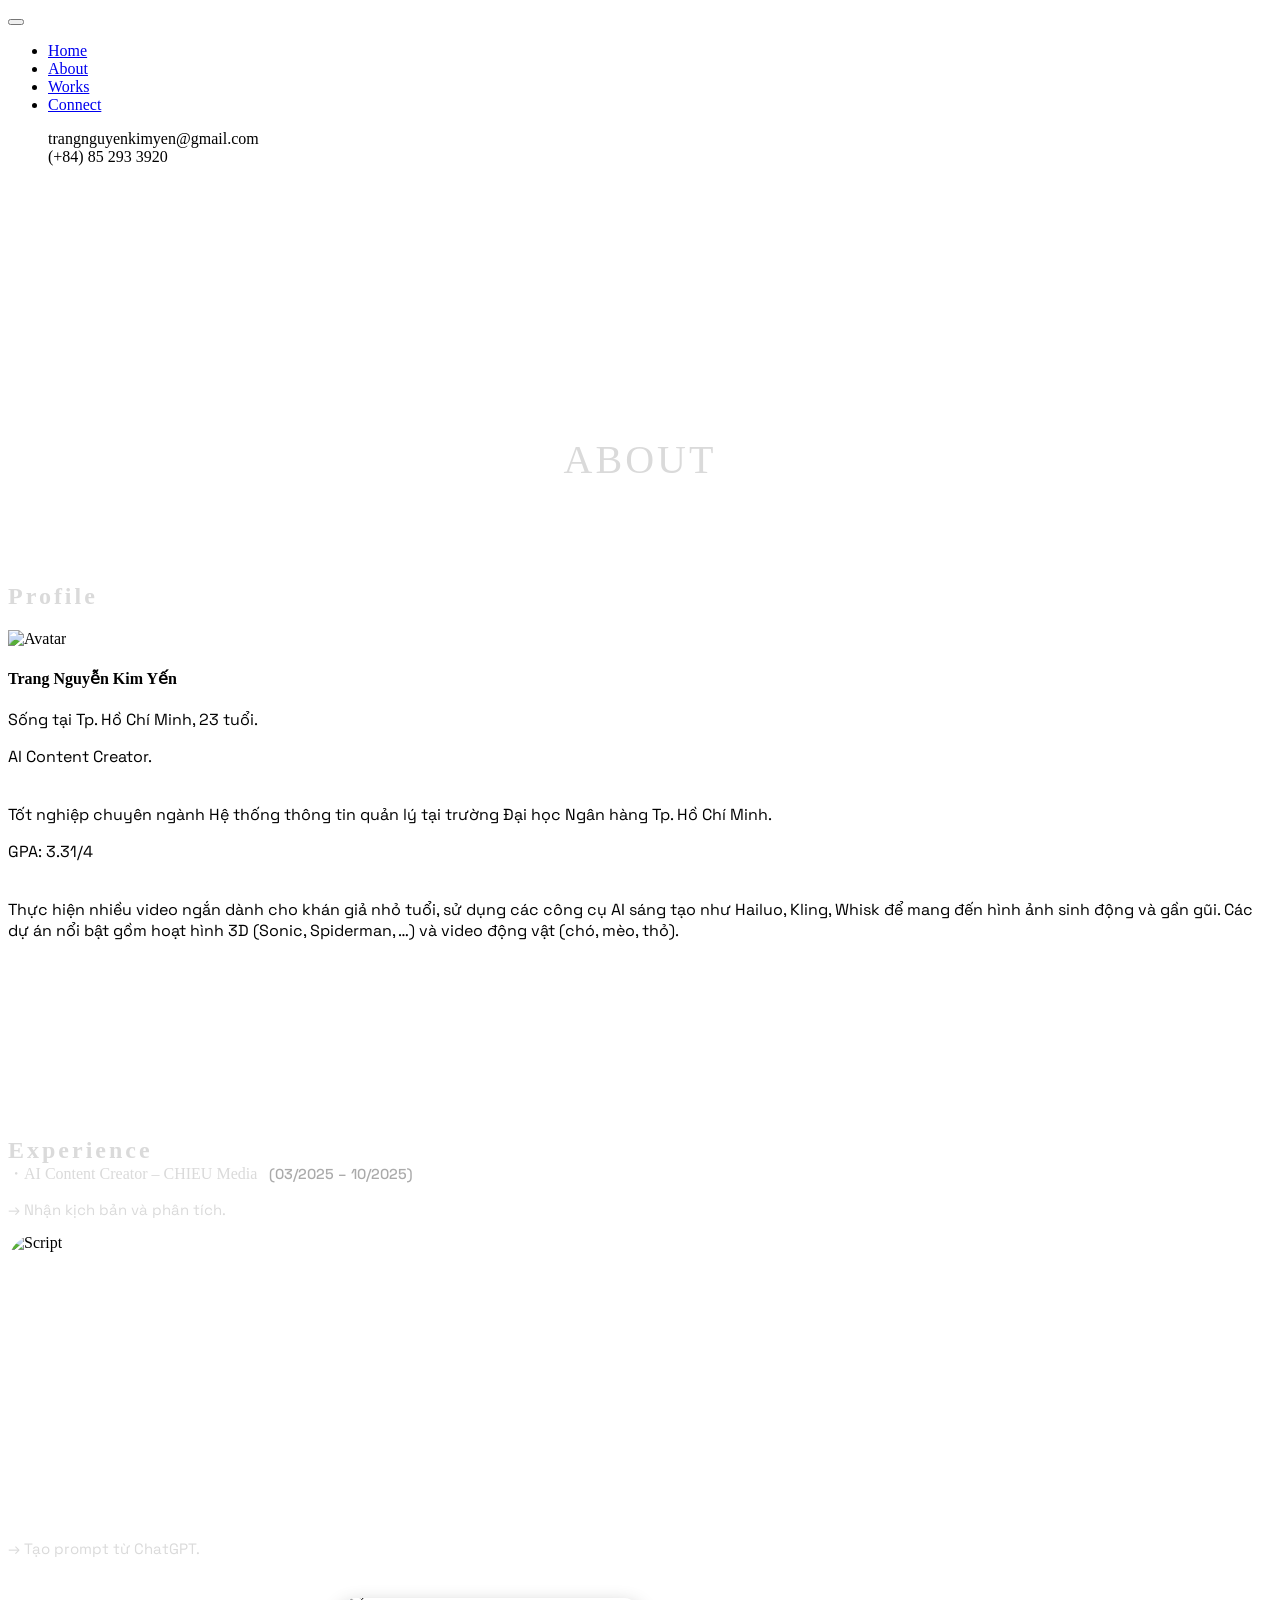
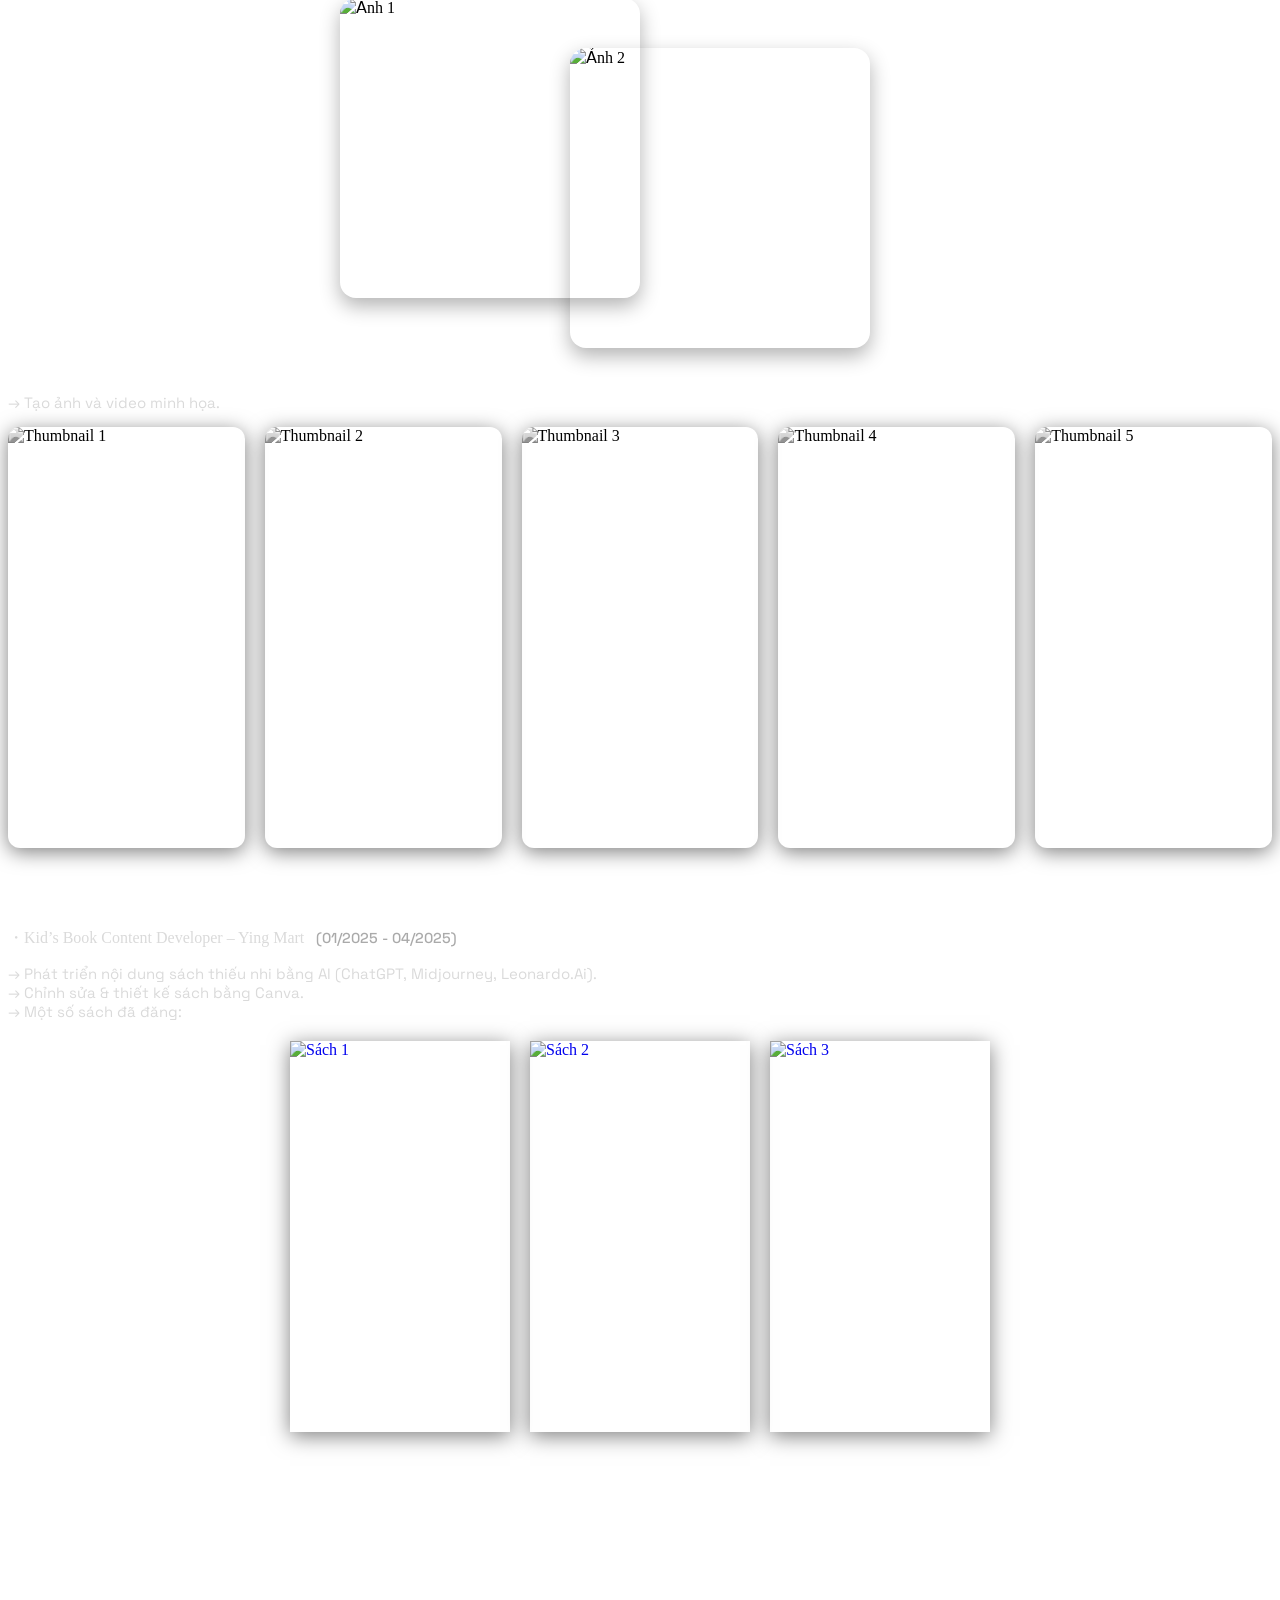
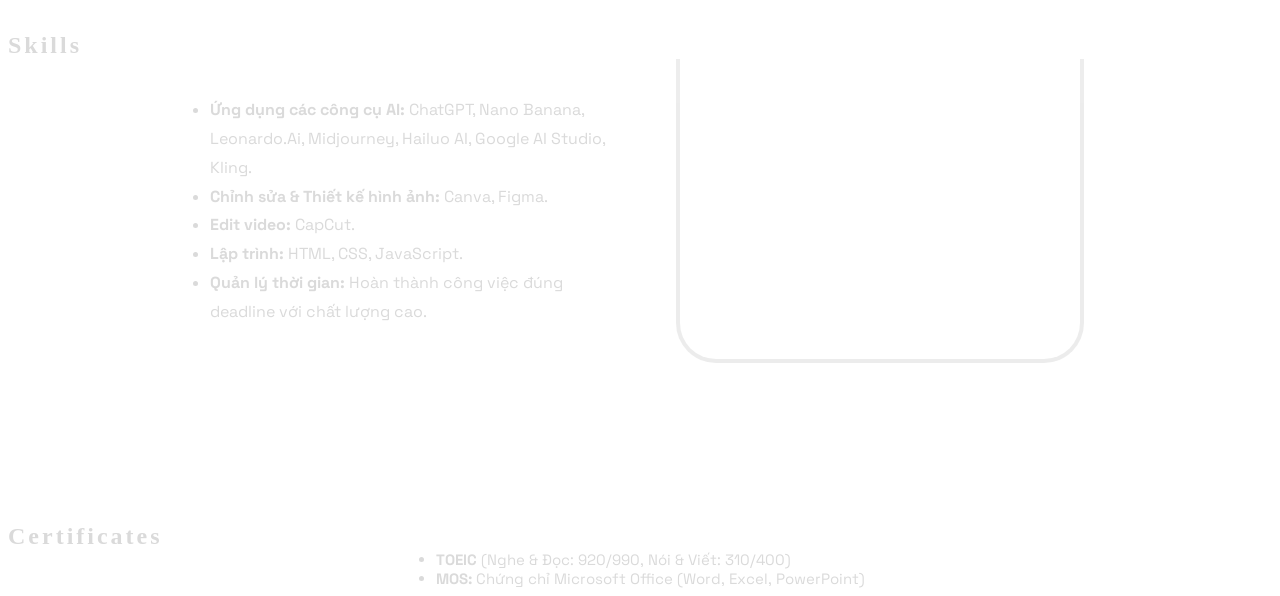
==== about.html @ 47d1d0da "update about - experience, skills" ====
<!DOCTYPE html>
<html lang="en">
  <head>
    <meta charset="UTF-8" />
    <meta name="viewport" content="width=device-width, initial-scale=1.0" />
    <title>TrangNguyenKimYen | About</title>

    <script src="https://cdnjs.cloudflare.com/ajax/libs/matter-js/0.19.0/matter.min.js"></script>

    <link
      rel="stylesheet"
      href="https://cdnjs.cloudflare.com/ajax/libs/hamburgers/1.2.1/hamburgers.min.css"
    />
    <link
      rel="stylesheet"
      href="https://cdn.jsdelivr.net/npm/@fancyapps/ui/dist/fancybox.css"
    />
    <script src="https://cdn.jsdelivr.net/npm/@fancyapps/ui/dist/fancybox.umd.js"></script>

    <link rel="preconnect" href="https://fonts.googleapis.com" />
    <link rel="preconnect" href="https://fonts.gstatic.com" crossorigin />
    <link
      href="https://fonts.googleapis.com/css2?family=Lora:ital,wght@0,400..700;1,400..700&family=Space+Grotesk:wght@300..700&display=swap"
      rel="stylesheet"
    />
    <link
      href="https://unpkg.com/boxicons@2.1.4/css/boxicons.min.css"
      rel="stylesheet"
    />

    <link rel="stylesheet" href="style.css" />
    <link rel="stylesheet" href="about.css" />
  </head>
  <body>
    <button class="hamburger hamburger--spin" type="button">
      <span class="hamburger-box">
        <span class="hamburger-inner"></span>
      </span>
    </button>

    <nav class="sidebar">
      <ul>
        <li><a href="./index.html">Home</a></li>
        <li><a href="./about.html">About</a></li>
        <li><a href="./works.html">Works</a></li>
        <li>
          <a href="./connect.html">Connect</a>
          <br />
          <p>
            trangnguyenkimyen@gmail.com
            <br />
            (+84) 85 293 3920
          </p>
        </li>
      </ul>

      <div class="sidebar-video">
        <video src="vid/bg-vid.mp4" autoplay muted loop playsinline></video>
      </div>
    </nav>

    <div class="cover">
      <div class="inner">
        <h1>ABOUT</h1>

        <section class="profile">
          <div class="main-section-title">
            <h2>Profile</h2>
          </div>
          <div class="main-profile">
            <div class="profile-img">
              <div class="img-container">
                <div class="fake-img">
                  <img src="img/avatar.jpg" alt="Avatar" />
                </div>
              </div>
            </div>
            <div class="profile-details">
              <div class="title">
                <h4>Trang Nguyễn Kim Yến</h4>
              </div>
              <div class="content" style="padding-bottom: 0px">
                <div class="container" style="padding-bottom: 5px">
                  <p>Sống tại Tp. Hồ Chí Minh, 23 tuổi.</p>
                  <p>AI Content Creator.</p>
                </div>
                <div class="container">
                  <p>
                    Tốt nghiệp chuyên ngành Hệ thống thông tin quản lý tại
                    trường Đại học Ngân hàng Tp. Hồ Chí Minh.
                  </p>
                  <p>GPA: 3.31/4</p>
                </div>
                <div class="container" style="padding-top: 5px">
                  <p>
                    Thực hiện nhiều video ngắn dành cho khán giả nhỏ tuổi, sử
                    dụng các công cụ AI sáng tạo như Hailuo, Kling, Whisk để
                    mang đến hình ảnh sinh động và gần gũi. Các dự án nổi bật
                    gồm hoạt hình 3D (Sonic, Spiderman, …) và video động vật
                    (chó, mèo, thỏ).
                  </p>
                </div>
              </div>
            </div>
          </div>
        </section>

        <section class="experience">
          <div class="main-section-title">
            <h2 class="no-margin">Experience</h2>
          </div>
          <div class="job">
            <div class="container">
              <h3>
                ・AI Content Creator – CHIEU Media
                <span>(03/2025 – 10/2025)</span>
              </h3>
              <div class="step">
                <p>→ Nhận kịch bản và phân tích.</p>
                <div class="img-container">
                  <img src="img/kichban.png" alt="Script" />
                </div>
              </div>
              <div class="step">
                <p>→ Tạo prompt từ ChatGPT.</p>
                <div class="image-stack">
                  <img src="img/prompt1.png" alt="Ảnh 1" class="img-back" />
                  <img src="img/prompt2.png" alt="Ảnh 2" class="img-front" />
                </div>
              </div>
              <div class="step">
                <p>→ Tạo ảnh và video minh họa.</p>
                <div class="video-grid">
                  <div class="video-item">
                    <img src="img/thumb1.jpg" alt="Thumbnail 1" class="thumb" />
                    <video src="vid/1.mp4" muted playsinline loop></video>
                  </div>
                  <div class="video-item">
                    <img src="img/thumb2.jpg" alt="Thumbnail 2" class="thumb" />
                    <video src="vid/2.mp4" muted playsinline loop></video>
                  </div>
                  <div class="video-item">
                    <img src="img/thumb3.jpg" alt="Thumbnail 3" class="thumb" />
                    <video src="vid/4.mp4" muted playsinline loop></video>
                  </div>
                  <div class="video-item">
                    <img src="img/thumb4.jpg" alt="Thumbnail 4" class="thumb" />
                    <video src="vid/3.mp4" muted playsinline loop></video>
                  </div>
                  <div class="video-item">
                    <img src="img/thumb5.jpg" alt="Thumbnail 5" class="thumb" />
                    <video src="vid/5.mp4" muted playsinline loop></video>
                  </div>
                </div>
              </div>
            </div>
          </div>
          <div class="job">
            <div class="container">
              <h3>
                ・Kid’s Book Content Developer – Ying Mart
                <span>(01/2025 - 04/2025)</span>
              </h3>
              <div class="step">
                <p>
                  → Phát triển nội dung sách thiếu nhi bằng AI (ChatGPT,
                  Midjourney, Leonardo.Ai).
                </p>
                <p>→ Chỉnh sửa & thiết kế sách bằng Canva.</p>
                <p>→ Một số sách đã đăng:</p>
                <div class="book-stack">
                  <div class="book-cover">
                    <a href="https://a.co/d/dI2dSLD" target="_blank">
                      <img src="img/book1.jpg" alt="Sách 1" />
                    </a>
                  </div>
                  <div class="book-cover">
                    <a href="https://a.co/d/8hCqm5Q" target="_blank">
                      <img src="img/book2.jpg" alt="Sách 2" />
                    </a>
                  </div>
                  <div class="book-cover">
                    <a href="https://a.co/d/6M1ws7u" target="_blank">
                      <img src="img/book3.jpg" alt="Sách 3" />
                    </a>
                  </div>
                </div>
              </div>
            </div>
          </div>
        </section>

        <section class="skills">
          <div class="main-section-title">
            <h2 class="no-margin">Skills</h2>
          </div>
          <div class="skills-content">
            <ul class="skills-list">
              <li>
                <strong>Ứng dụng các công cụ AI:</strong> ChatGPT, Nano Banana,
                Leonardo.Ai, Midjourney, Hailuo AI, Google AI Studio, Kling.
              </li>
              <li>
                <strong>Chỉnh sửa & Thiết kế hình ảnh:</strong> Canva, Figma.
              </li>
              <li><strong>Edit video:</strong> CapCut.</li>
              <li><strong>Lập trình:</strong> HTML, CSS, JavaScript.</li>
              <li>
                <strong>Quản lý thời gian:</strong> Hoàn thành công việc đúng
                deadline với chất lượng cao.
              </li>
            </ul>

            <div class="skills-pool-wrapper">
              <div id="physics-pool"></div>
            </div>
          </div>
        </section>

        <section class="certificates">
          <div class="main-section-title">
            <h2 class="no-margin">Certificates</h2>
          </div>
          <div class="certi-content">
            <ul class="certi-list">
              <li>
                <strong>TOEIC</strong> (Nghe & Đọc: 920/990, Nói & Viết:
                310/400)
              </li>
              <li>
                <strong>MOS: </strong> Chứng chỉ Microsoft Office (Word, Excel,
                PowerPoint)
              </li>
            </ul>
          </div>
        </section>
      </div>
    </div>

    <script src="https://cdnjs.cloudflare.com/ajax/libs/gsap/3.12.5/gsap.min.js"></script>
    <script src="https://cdnjs.cloudflare.com/ajax/libs/gsap/3.12.5/ScrollTrigger.min.js"></script>

    <script>
      const hamburger = document.querySelector(".hamburger");
      const sidebar = document.querySelector(".sidebar");

      hamburger.addEventListener("click", function () {
        this.classList.toggle("is-active");
        sidebar.classList.toggle("active");
      });

      // Video hover effect
      const videoItems = document.querySelectorAll(".video-item");
      videoItems.forEach((item) => {
        const video = item.querySelector("video");
        item.addEventListener("mouseenter", () => {
          video.play();
        });
        item.addEventListener("mouseleave", () => {
          video.pause();
          video.currentTime = 0;
        });
      });
    </script>

    <script>
      gsap.registerPlugin(ScrollTrigger);
      const sections = [".profile", ".experience", ".skills", ".certificates"];
      sections.forEach((sec) => {
        gsap.from(sec, {
          opacity: 0,
          duration: 2,
          ease: "power2.out",
          scrollTrigger: {
            trigger: sec,
            start: "top 80%",
          },
        });
      });
    </script>

    <script>
      document.addEventListener("DOMContentLoaded", function () {
        // 1. Khai báo module
        const Engine = Matter.Engine,
          Render = Matter.Render,
          Runner = Matter.Runner,
          Bodies = Matter.Bodies,
          Composite = Matter.Composite,
          Mouse = Matter.Mouse,
          MouseConstraint = Matter.MouseConstraint;

        // 2. Setup
        const poolContainer = document.getElementById("physics-pool");
        const width = poolContainer.clientWidth;
        const height = poolContainer.clientHeight; // 300px

        const engine = Engine.create();
        const world = engine.world;

        const render = Render.create({
          element: poolContainer,
          engine: engine,
          options: {
            width: width,
            height: height,
            background: "transparent",
            wireframes: false,
          },
        });

        // ============================================================
        // 3. TẠO KHUNG (SỬA LỖI: TƯỜNG CỰC CAO)
        // ============================================================

        const wallThickness = 60;
        const desiredTotalHeight = 1500; // Tăng chiều cao ảo lên 1500px cho thoải mái
        const extraHeight = desiredTotalHeight - height; // Phần dư bên trên
        const ceilingY = -extraHeight;

        // 3.1. Sàn nhà
        const ground = Bodies.rectangle(
          width / 2,
          height + wallThickness / 2 - 5,
          width,
          wallThickness,
          { isStatic: true, render: { visible: false } }
        );

        // 3.2. Trần nhà (Chặn không cho bay mất)
        const ceiling = Bodies.rectangle(
          width / 2,
          ceilingY - wallThickness,
          width * 2, // Làm trần rộng ra gấp đôi cho chắc
          wallThickness,
          { isStatic: true, render: { visible: false } }
        );

        // 3.3. Tường trái & phải (QUAN TRỌNG: Cao gấp 10 lần hồ để bao trọn)
        const wallHeight = 5000; // Cho cao 5000px luôn cho chắc chắn không lọt ra ngoài

        const leftWall = Bodies.rectangle(
          0 - wallThickness / 2,
          0, // Tâm tường nằm giữa, nhưng vì nó cao 5000px nên sẽ phủ kín
          wallThickness,
          wallHeight,
          { isStatic: true, render: { visible: false } }
        );

        const rightWall = Bodies.rectangle(
          width + wallThickness / 2,
          0,
          wallThickness,
          wallHeight,
          { isStatic: true, render: { visible: false } }
        );

        Composite.add(world, [ground, leftWall, rightWall, ceiling]);

        // 4. Mouse Control
        const mouse = Mouse.create(render.canvas);
        const mouseConstraint = MouseConstraint.create(engine, {
          mouse: mouse,
          constraint: {
            stiffness: 0.2,
            render: { visible: false },
          },
        });
        Composite.add(world, mouseConstraint);

        mouse.element.removeEventListener("mousewheel", mouse.mousewheel);
        mouse.element.removeEventListener("DOMMouseScroll", mouse.mousewheel);

        // 5. Run
        Render.run(render);
        const runner = Runner.create();
        Runner.run(runner, engine);

        // 6. LOGIC RƠI (SỬA LỖI: Rơi lần lượt từng cái)
        let hasRained = false;

        ScrollTrigger.create({
          trigger: ".skills",
          start: "top 60%",
          onEnter: function () {
            if (!hasRained) {
              dropIcons();
              hasRained = true;
            }
          },
        });

        function dropIcons() {
          const iconImages = [
            "img/icon-leonardo.png",
            "img/icon-ggstudio.png",
            "img/icon-hailuo.png",
            "img/icon-kling.png",
            "img/icon-chatgpt.png",
            "img/icon-canva.png",
            "img/icon-capcut.png",
            "img/icon-css.png",
            "img/icon-figma.png",
            "img/icon-html.png",
            "img/icon-js.png",
            "img/icon-midjourney.png",
            "img/icon-grok.png",
            // Nếu thiếu ảnh nào nó sẽ lỗi, bạn nhớ kiểm tra file
          ];

          // Thay vì map, ta dùng forEach để tạo delay cho từng cái
          iconImages.forEach((imgSrc, index) => {
            setTimeout(() => {
              const size = 35;
              // Thả ở vị trí an toàn:
              // X: Random trong hồ
              // Y: Ngay mép trên màn hình một chút (để người dùng thấy nó rơi xuống)
              const x = Math.random() * (width - 100) + 50;
              const y = -100; // Luôn thả từ độ cao -100 (trong tầm kiểm soát của tường)

              const icon = Bodies.circle(x, y, size, {
                restitution: 0.6,
                friction: 0.5,
                render: {
                  sprite: {
                    texture: imgSrc,
                    xScale: 0.35,
                    yScale: 0.35,
                  },
                },
              });

              Composite.add(world, icon);
            }, index * 200); // Cứ 200ms (0.2 giây) thì thả 1 cái.
          });
        }

        // 7. Resize Handler
        window.addEventListener("resize", function () {
          const newWidth = poolContainer.clientWidth;
          const newHeight = poolContainer.clientHeight;
          render.canvas.width = newWidth;
          render.canvas.height = newHeight;

          Matter.Body.setPosition(ground, {
            x: newWidth / 2,
            y: newHeight + wallThickness / 2 - 5,
          });

          const rExtraHeight = desiredTotalHeight - newHeight;
          const rCeilingY = -rExtraHeight;

          Matter.Body.setPosition(ceiling, {
            x: newWidth / 2,
            y: rCeilingY - wallThickness,
          });

          Matter.Body.setPosition(rightWall, {
            x: newWidth + wallThickness / 2,
            y: 0,
          });

          Matter.Body.setPosition(leftWall, {
            x: 0 - wallThickness / 2,
            y: 0,
          });
        });
      });
    </script>
  </body>
</html>
---- about.css ----
/* =========================================
   GLOBAL & COMMON STYLES
   ========================================= */
.no-margin {
  margin: 0px;
}

.cover .inner {
  padding-top: 100px;
}

.cover .inner h1 {
  text-align: center;
  margin: 0;
  font-size: 40px;
  font-weight: 500;
  letter-spacing: 3px;
  text-shadow: 0px 0px 10px rgba(255, 255, 255, 0.3);
  color: #dadada;
}

.main-section-title {
  padding-top: 80px;
}

.main-section-title h2 {
  font-size: 24px;
  font-weight: 600;
  letter-spacing: 3px;
  text-shadow: 0px 0px 10px rgba(255, 255, 255, 0.3);
  color: #dadada;
}

/* =========================================
   PROFILE SECTION
   ========================================= */
.profile-details .content {
  font-family: "Space Grotesk", Sans-serif;
}

/* =========================================
   EXPERIENCE SECTION
   ========================================= */
.experience {
  padding-top: 100px;
}

.experience .job {
  display: flex;
  flex-direction: column;
  justify-content: center;
}

/* Tùy chỉnh riêng cho Job thứ 3 (nếu có) */
.job:nth-child(3) {
  padding-top: 40px;
}

.job:nth-child(3) .container h3 {
  padding-bottom: 15px;
}

.job:nth-child(3) p {
  margin: 0;
}

.experience .job .container h3 {
  font-weight: 500;
  margin: 0;
  color: #dadada;
  font-size: 16px;
}

.experience .job .container .step {
  padding-bottom: 40px;
}

.experience .job .container h3 span {
  font-size: 0.9rem;
  color: #aaa;
  margin-left: 8px;
  font-family: "Space Grotesk", Sans-serif;
}

.experience .job .container p {
  font-family: "Space Grotesk", Sans-serif;
  font-size: 15px;
  font-weight: 400;
  color: #dadada;
}

.experience .job .container .img-container {
  width: 100%;
  height: 250px;
  border-radius: 30px;
  overflow: hidden;
}

.experience .job .container .img-container img {
  width: 100%;
  height: 100%;
  object-fit: cover;
}

/* --- Image Stack (Hiệu ứng xếp chồng ảnh) --- */
.image-stack {
  position: relative;
  width: 300px;
  aspect-ratio: 1;
  margin: 40px auto;
}

.image-stack img {
  width: 100%;
  max-width: 500px;
  height: 100%;
  object-fit: cover;
  border-radius: 16px;
  box-shadow: 0 8px 20px rgba(0, 0, 0, 0.3);
  position: absolute;
}

.image-stack .img-back {
  top: 0;
  left: 0;
  transform: translate(-150px, 0);
  z-index: 1;
}

.image-stack .img-front {
  top: 0;
  left: 0;
  transform: translate(80px, 50px);
  z-index: 2;
}

/* --- Video Grid --- */
.video-section {
  padding: 40px 20px;
  background: #111;
  color: #fff;
  font-family: Arial, sans-serif;
}

.video-section h2 {
  text-align: center;
  font-size: 2rem;
  margin-bottom: 30px;
}

.video-grid {
  display: grid;
  grid-template-columns: repeat(5, 1fr);
  gap: 20px;
  max-width: 1400px;
  margin: 0 auto;
}

.video-item {
  position: relative;
  aspect-ratio: 9/16;
  border-radius: 12px;
  overflow: hidden;
  box-shadow: 0 4px 20px rgba(0, 0, 0, 0.5);
}

.video-item .thumb {
  width: 100%;
  height: 100%;
  object-fit: cover;
  display: block;
  filter: grayscale(100%);
  transition: filter 0.4s ease;
}

.video-item video {
  position: absolute;
  top: 0;
  left: 0;
  width: 100%;
  height: 100%;
  object-fit: cover;
  opacity: 0;
  filter: grayscale(100%);
  transition: opacity 0.4s ease, filter 0.4s ease;
}

.video-item:hover .thumb {
  opacity: 0;
}

.video-item:hover video {
  opacity: 1;
  filter: grayscale(0%);
  box-shadow: 0 8px 30px rgba(255, 255, 255, 0.4);
}

/* --- Book Stack --- */
.book-stack {
  display: grid;
  grid-template-columns: repeat(3, 1fr);
  gap: 20px;
  max-width: 700px;
  margin: 0 auto;
  padding-top: 20px;
}

.book-stack .book-cover {
  position: relative;
  aspect-ratio: 9/16;
  overflow: hidden;
  box-shadow: 0 4px 20px rgba(0, 0, 0, 0.5);
}

.book-cover img {
  position: absolute;
  top: 0;
  left: 0;
  width: 100%;
  height: 100%;
  object-fit: cover;
}

/* =========================================
   SKILLS SECTION (NEW MATTER.JS LAYOUT)
   ========================================= */
.skills .main-section-title {
  padding-top: 160px;
}

.skills-content {
  display: flex;
  align-items: center; /* Căn giữa theo chiều dọc */
  justify-content: space-between; /* Đẩy chữ và hồ ra 2 bên */
  gap: 40px;
  max-width: 900px; /* Tăng chiều rộng để chứa đủ hồ */
  margin: 0 auto;
}

.skills-list {
  flex: 1; /* Chữ chiếm không gian còn lại */
  list-style-type: disc;
  padding-left: 20px;
  font-family: "Space Grotesk", Sans-serif;
  font-size: 16px;
  font-weight: 400;
  line-height: 1.8;
  color: #dadada;
}

/* Container bao quanh hồ */
.skills-pool-wrapper {
  flex: 1;
  display: flex;
  justify-content: center;
  align-items: center;
  min-width: 300px;
}

/* Cái hồ chứa Canvas */
#physics-pool {
  width: 100%;
  max-width: 400px;
  height: 300px;
  position: relative;

  /* Vẽ viền hồ */
  border-left: 4px solid rgba(218, 218, 218, 0.5);
  border-right: 4px solid rgba(218, 218, 218, 0.5);
  border-bottom: 4px solid rgba(218, 218, 218, 0.5);
  border-radius: 0 0 40px 40px;

  background: rgba(255, 255, 255, 0.02);
  overflow: hidden;
}

#physics-pool canvas {
  display: block;
}

/* =========================================
   CERTIFICATES SECTION
   ========================================= */
.certificates .main-section-title {
  padding-top: 160px;
}

.certi-content {
  display: flex;
  flex-direction: column;
  align-items: center;
}

.certi-list {
  margin: 0;
  list-style-type: disc;
  padding-left: 20px;
  font-family: "Space Grotesk", Sans-serif;
  font-size: 15px;
  font-weight: 400;
  color: #dadada;
}

/* =========================================
   RESPONSIVE / MEDIA QUERIES
   ========================================= */

/* Tablet & Small Laptops */
@media (max-width: 1024px) {
  .cover .inner h1 {
    font-size: 32px;
  }

  .video-grid {
    grid-template-columns: repeat(3, 1fr);
  }

  .book-stack {
    grid-template-columns: repeat(2, 1fr);
  }

  /* Skills: Xếp dọc trên tablet */
  .skills-content {
    flex-direction: column;
    align-items: center;
    gap: 40px;
    padding: 0 20px;
  }

  .skills-pool-wrapper {
    width: 100%;
  }

  #physics-pool {
    height: 350px;
    max-width: 350px;
  }

  .image-stack {
    width: 500px;
  }
}

/* Mobile */
@media (max-width: 768px) {
  .cover .inner {
    padding-top: 60px;
  }

  .cover .inner h1 {
    font-size: 26px;
    letter-spacing: 2px;
  }

  .main-section-title {
    padding-top: 50px;
    text-align: center;
  }

  .main-section-title h2 {
    font-size: 20px;
  }

  .experience {
    padding-top: 60px;
  }

  .experience .job .container h3 {
    font-size: 14px;
    line-height: 1.4;
    text-align: center;
  }

  .experience .job .container p {
    font-size: 14px;
  }

  .image-stack {
    margin: 20px auto;
    width: 220px;
  }

  .image-stack .img-back {
    transform: translate(-80px, 0);
  }

  .video-grid {
    grid-template-columns: repeat(2, 1fr);
    gap: 12px;
  }

  .book-stack {
    grid-template-columns: 1fr;
    gap: 12px;
  }

  .skills .main-section-title {
    padding-top: 80px;
  }

  /* Điều chỉnh hồ nhỏ hơn cho điện thoại */
  #physics-pool {
    height: 300px;
    max-width: 300px;
    border-width: 3px;
    border-radius: 0 0 30px 30px;
  }

  .certificates .main-section-title {
    padding-top: 50px;
  }

  .certi-list {
    font-size: 14px;
    padding-left: 15px;
  }
}

/* Mobile nhỏ (< 480px) */
@media (max-width: 480px) {
  .cover .inner h1 {
    font-size: 22px;
  }

  .main-section-title h2 {
    font-size: 18px;
    letter-spacing: 1px;
  }

  .video-grid {
    grid-template-columns: 1fr;
  }

  /* Hồ nhỏ nhất có thể */
  #physics-pool {
    max-width: 280px;
    height: 280px;
  }
}
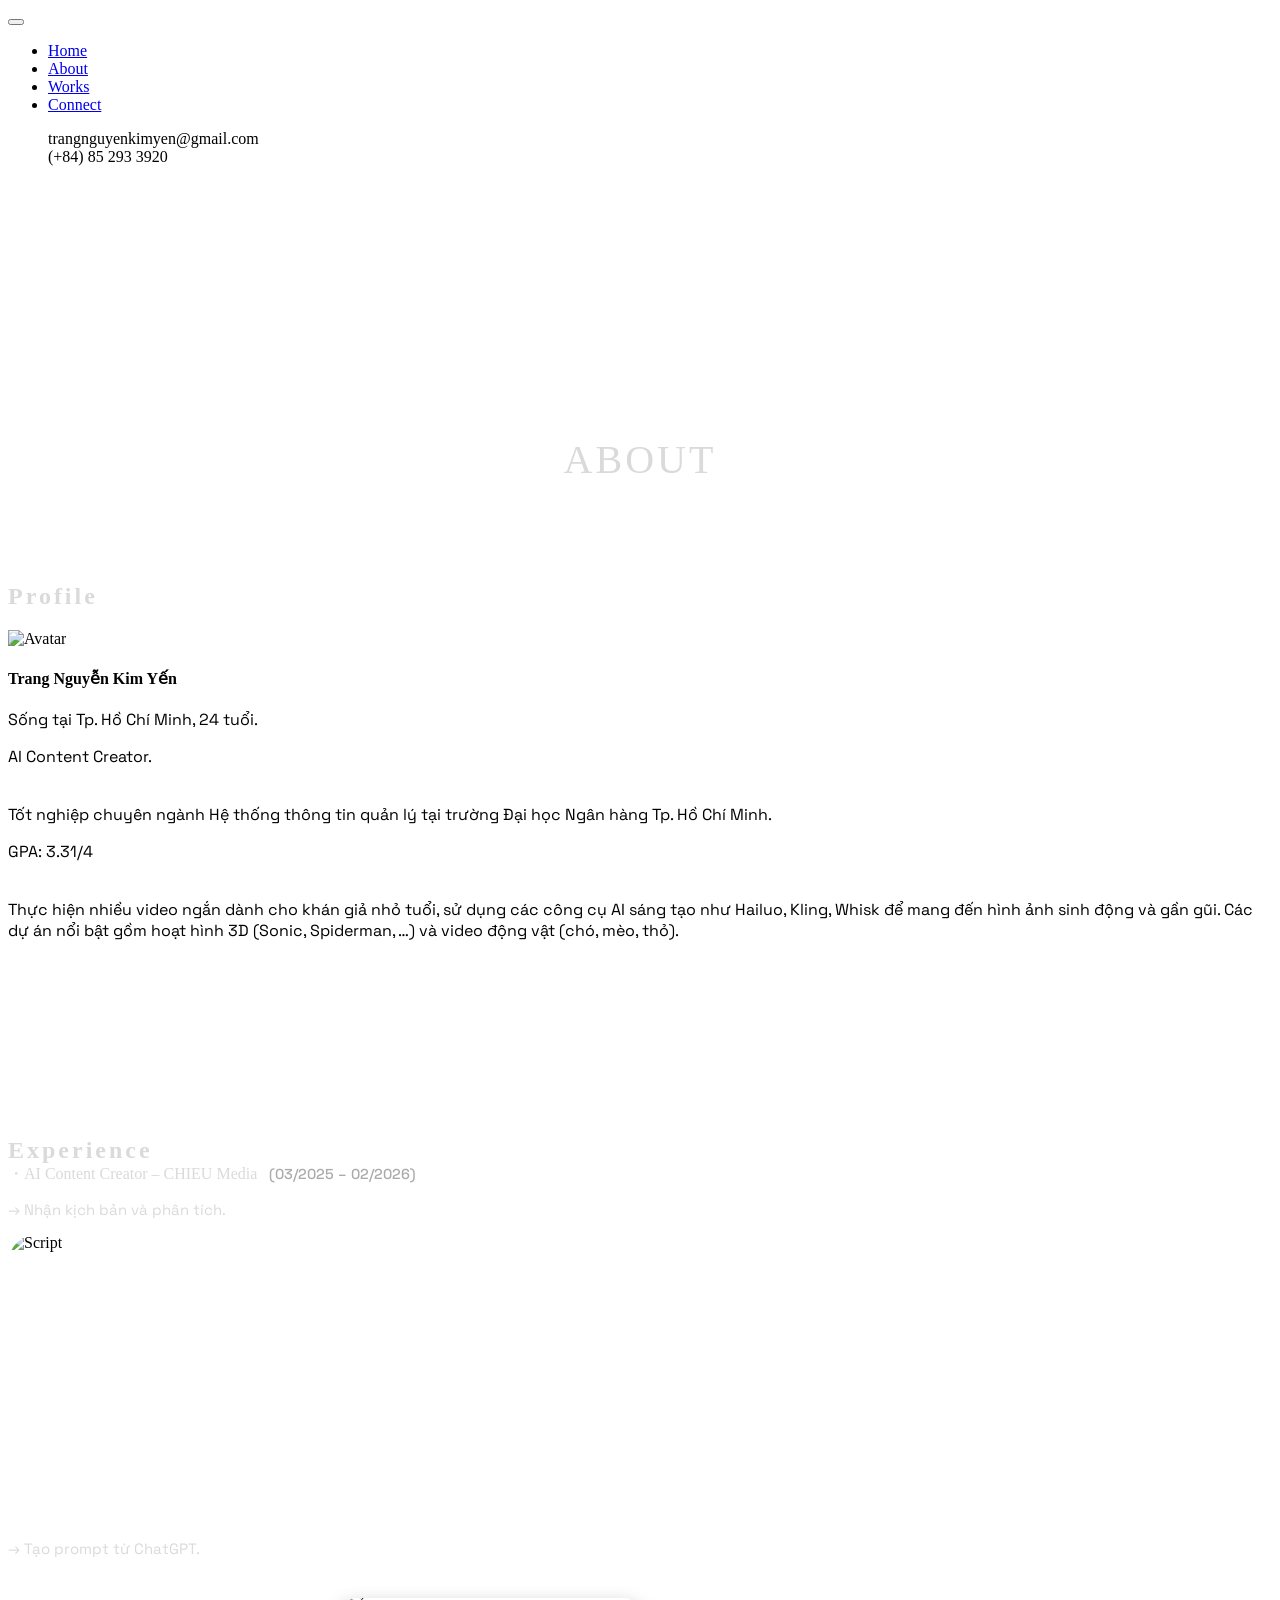
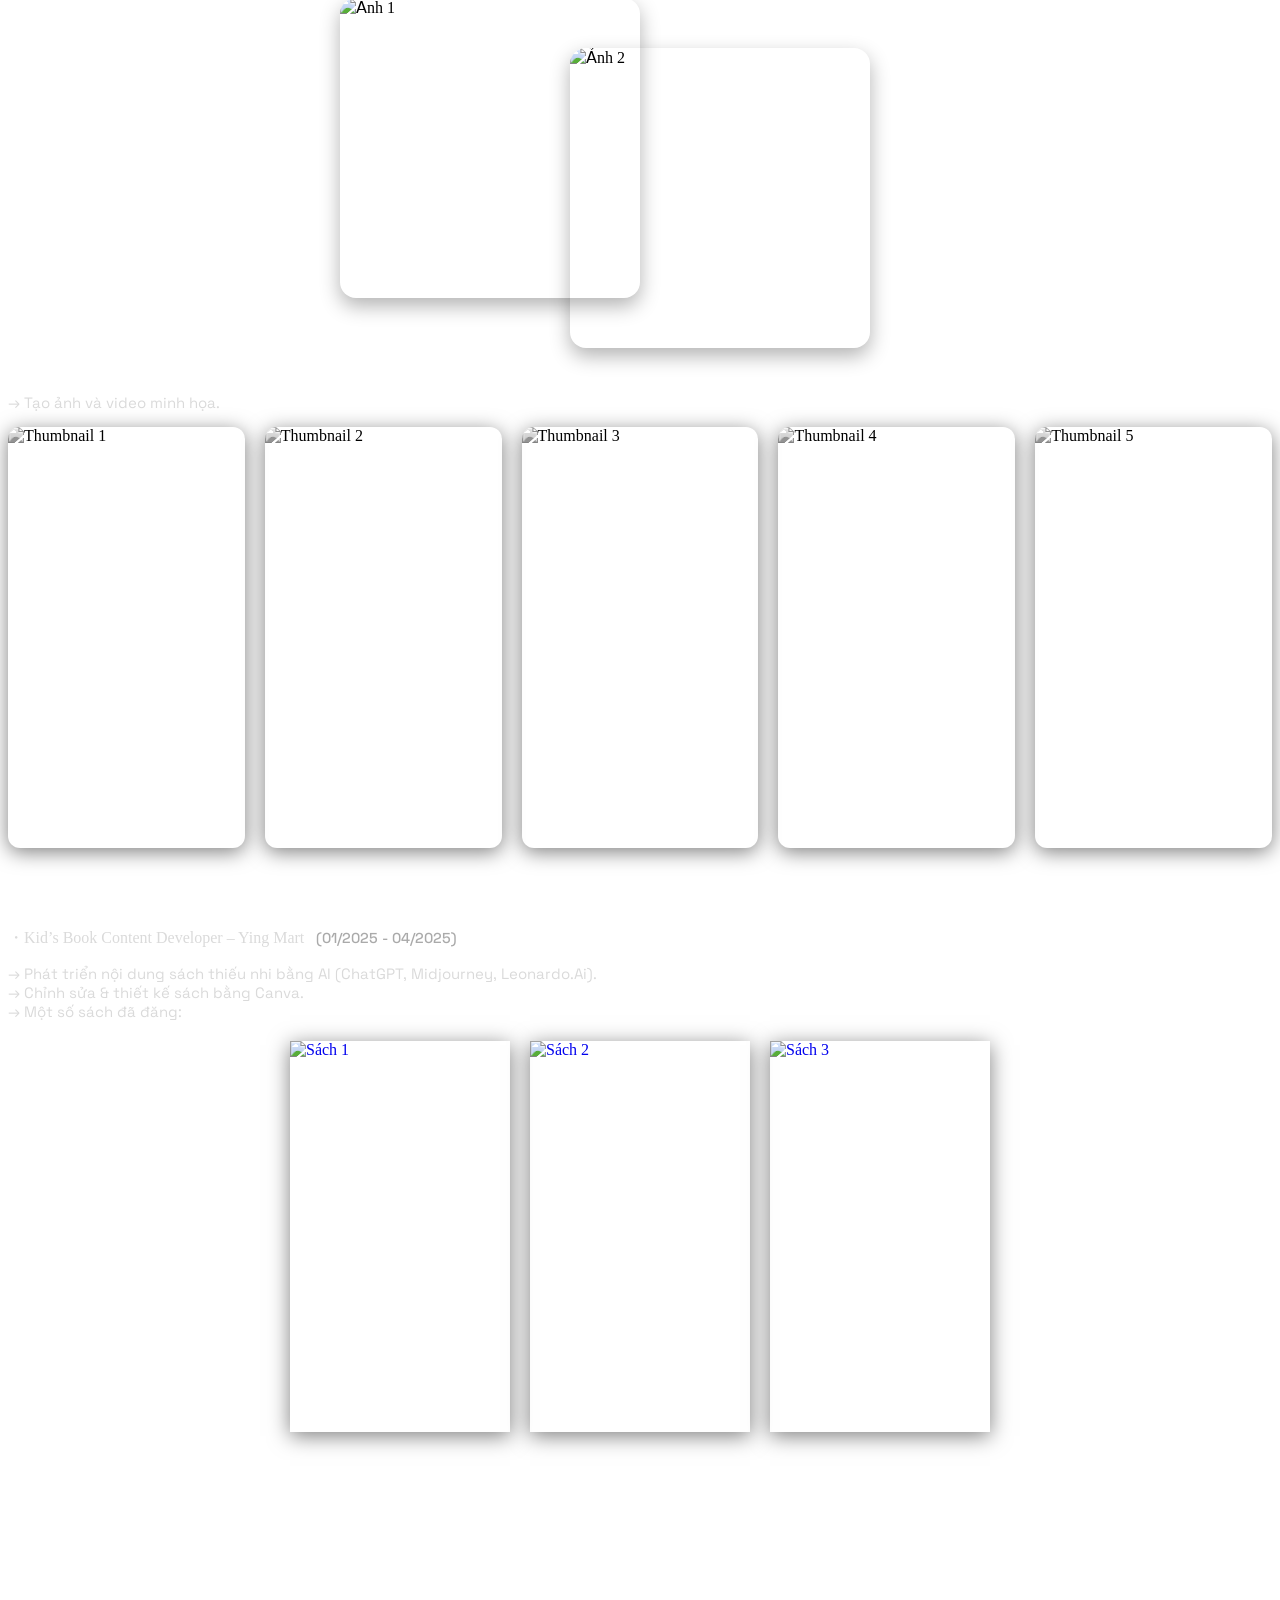
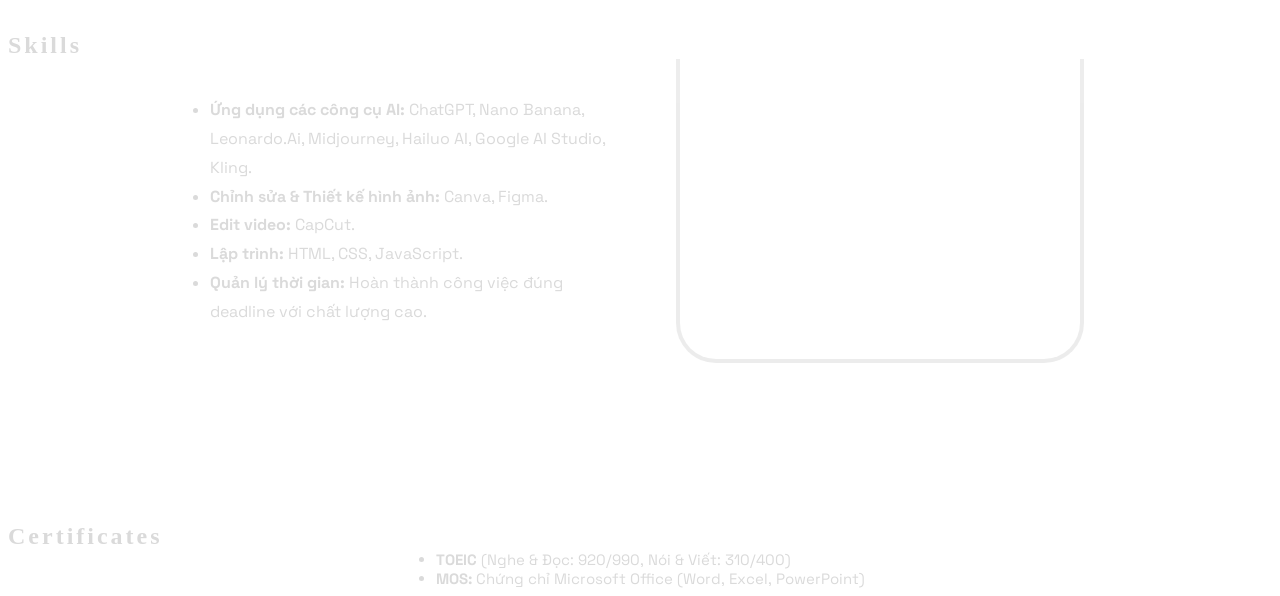
==== commit 12152998: "Update about.html" ====
--- a/about.html
+++ b/about.html
@@ -81,7 +81,7 @@
               </div>
               <div class="content" style="padding-bottom: 0px">
                 <div class="container" style="padding-bottom: 5px">
-                  <p>Sống tại Tp. Hồ Chí Minh, 23 tuổi.</p>
+                  <p>Sống tại Tp. Hồ Chí Minh, 24 tuổi.</p>
                   <p>AI Content Creator.</p>
                 </div>
                 <div class="container">
@@ -113,7 +113,7 @@
             <div class="container">
               <h3>
                 ・AI Content Creator – CHIEU Media
-                <span>(03/2025 – 10/2025)</span>
+                <span>(03/2025 – 02/2026)</span>
               </h3>
               <div class="step">
                 <p>→ Nhận kịch bản và phân tích.</p>
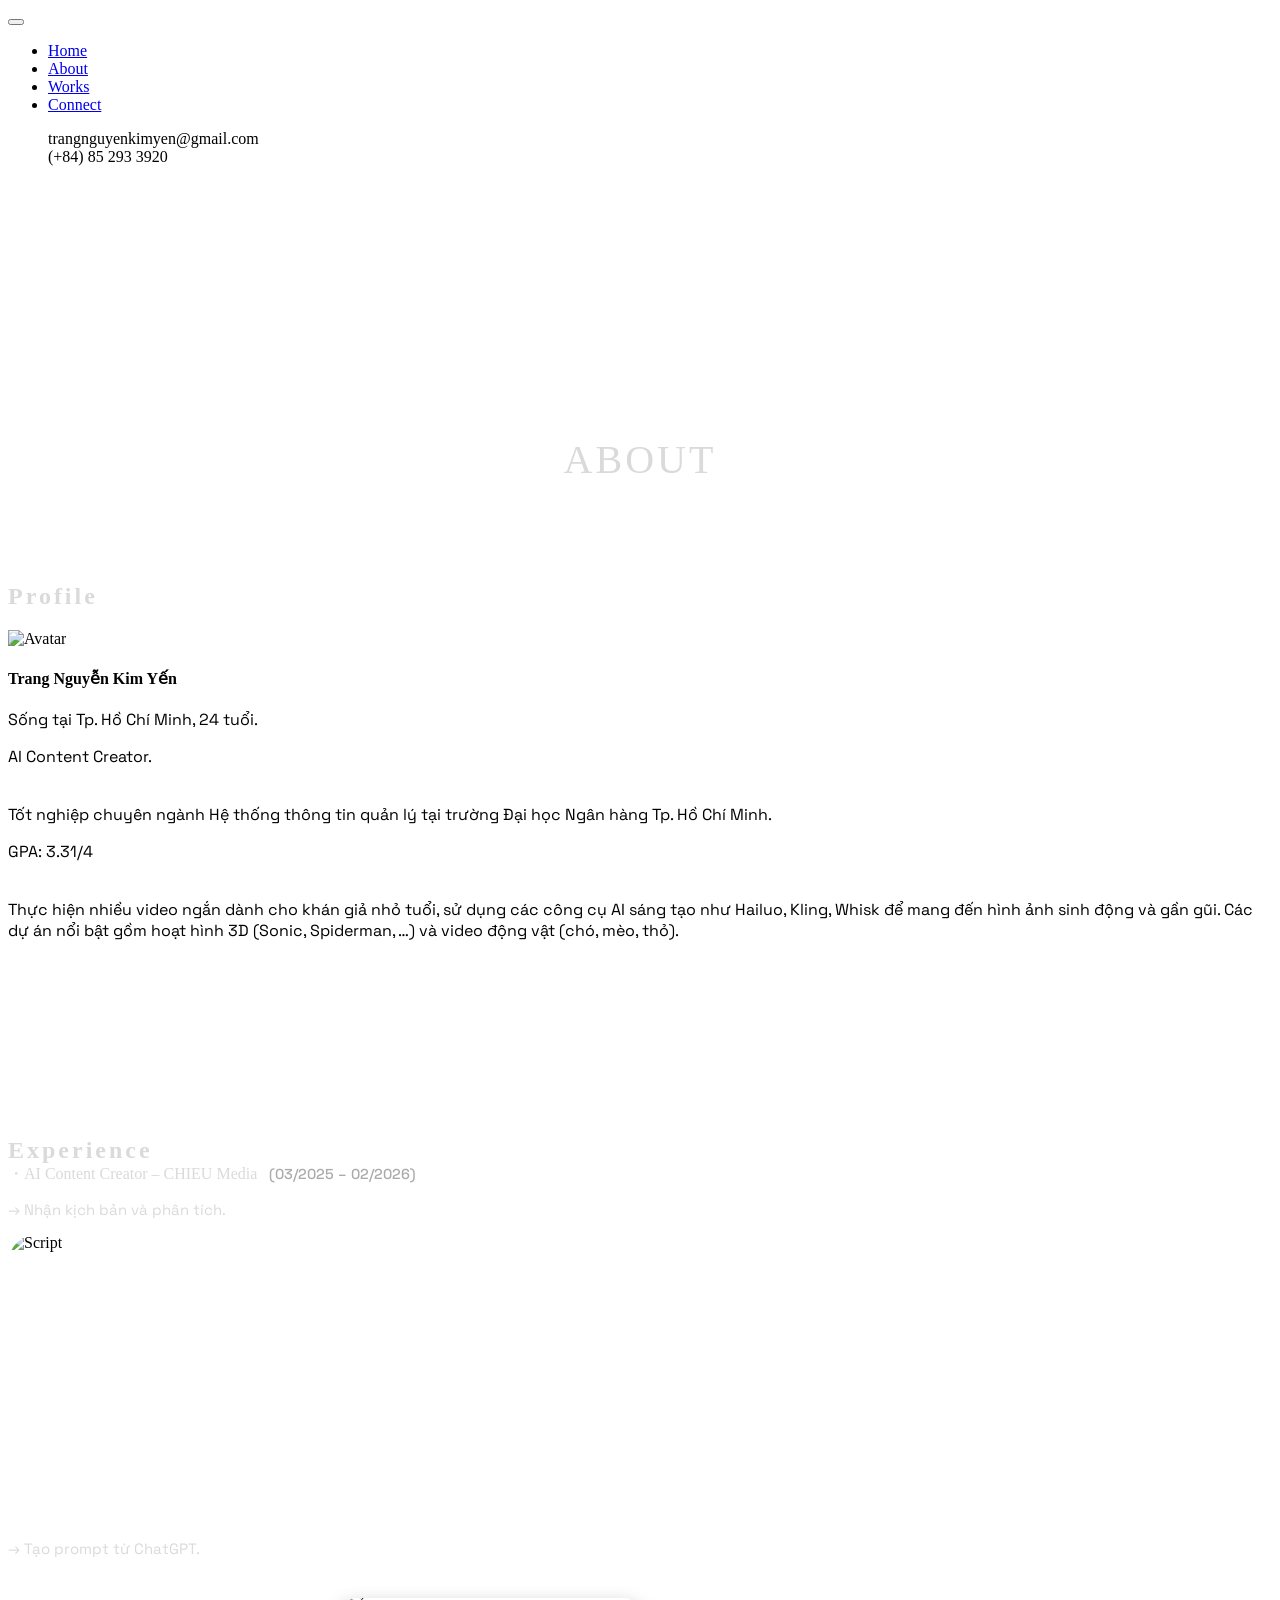
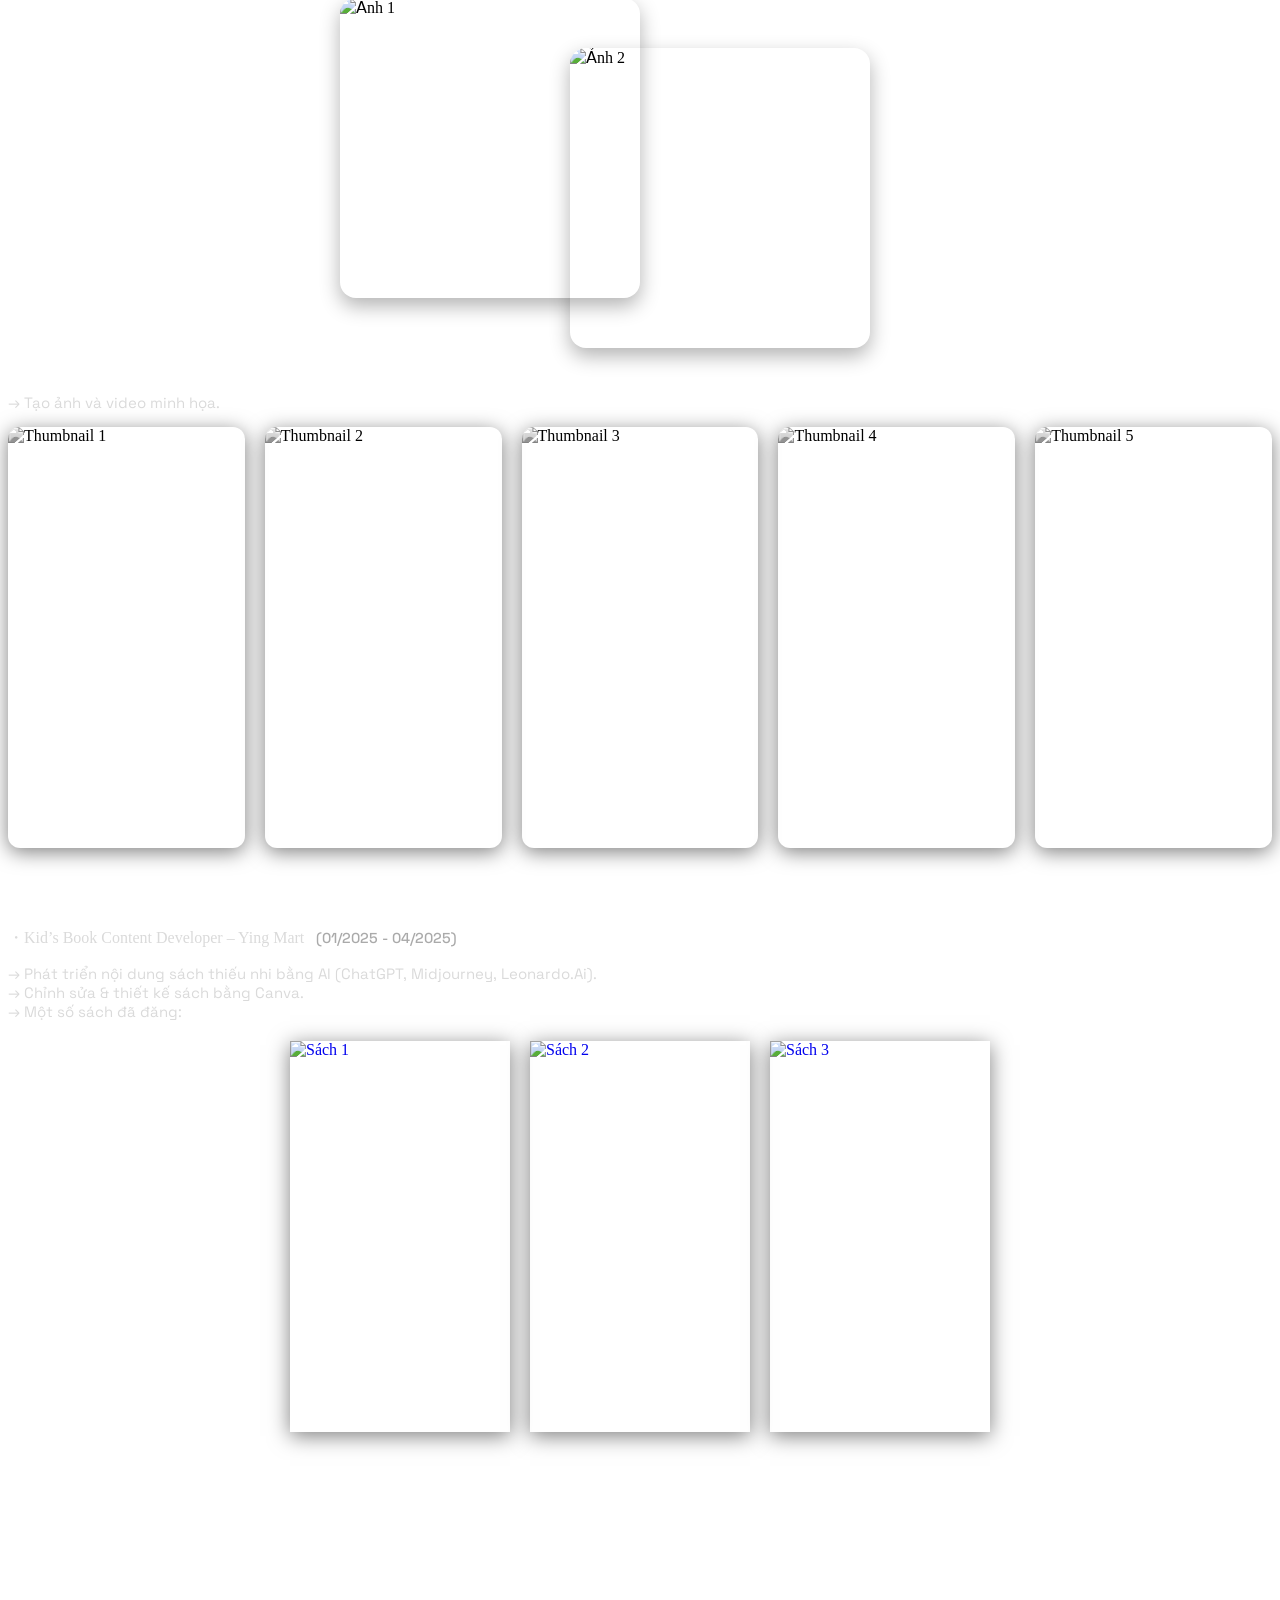
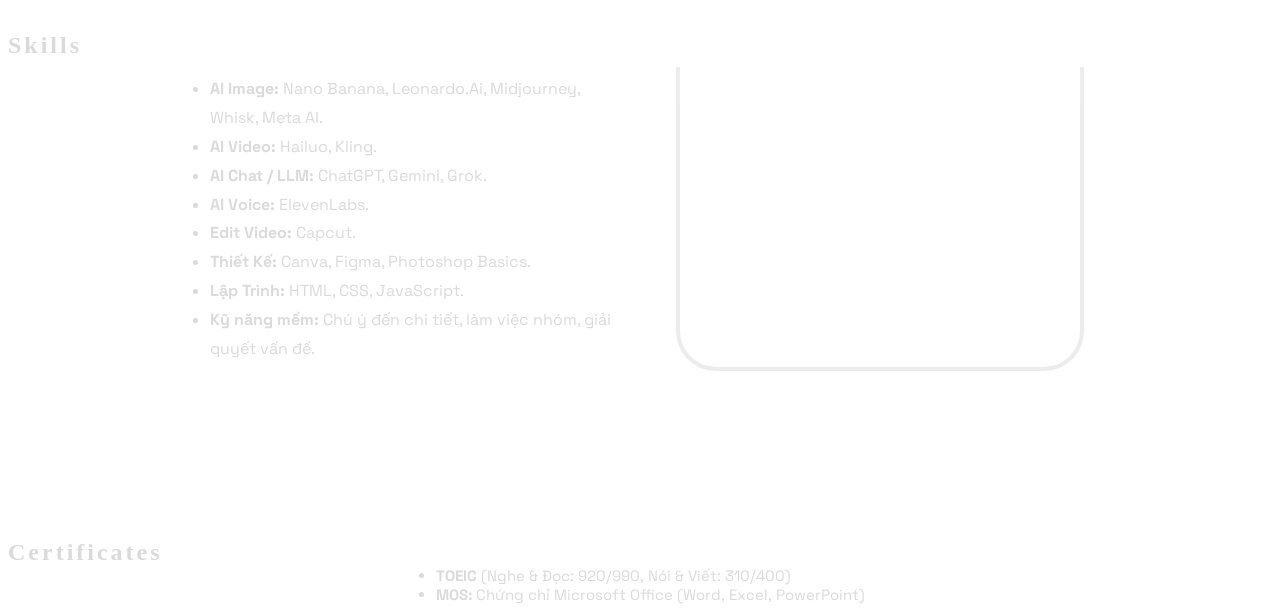
==== commit dd61a436: "Update about.html edit skills" ====
--- a/about.html
+++ b/about.html
@@ -197,18 +197,19 @@
           <div class="skills-content">
             <ul class="skills-list">
               <li>
-                <strong>Ứng dụng các công cụ AI:</strong> ChatGPT, Nano Banana,
-                Leonardo.Ai, Midjourney, Hailuo AI, Google AI Studio, Kling.
+                <strong>AI Image:</strong> Nano Banana, Leonardo.Ai, Midjourney, Whisk, Meta AI.
               </li>
               <li>
-                <strong>Chỉnh sửa & Thiết kế hình ảnh:</strong> Canva, Figma.
+                <strong>AI Video:</strong> Hailuo, Kling.
               </li>
-              <li><strong>Edit video:</strong> CapCut.</li>
-              <li><strong>Lập trình:</strong> HTML, CSS, JavaScript.</li>
+              <li><strong>AI Chat / LLM:</strong> ChatGPT, Gemini, Grok.</li>
+              <li><strong>AI Voice:</strong> ElevenLabs.</li>
               <li>
-                <strong>Quản lý thời gian:</strong> Hoàn thành công việc đúng
-                deadline với chất lượng cao.
+                <strong>Edit Video:</strong> Capcut.
               </li>
+              <li><strong>Thiết Kế:</strong> Canva, Figma, Photoshop Basics.</li>
+              <li><strong>Lập Trình:</strong> HTML, CSS, JavaScript.</li>
+              <li><strong>Kỹ năng mềm:</strong> Chú ý đến chi tiết, làm việc nhóm, giải quyết vấn đề.</li>
             </ul>
 
             <div class="skills-pool-wrapper">
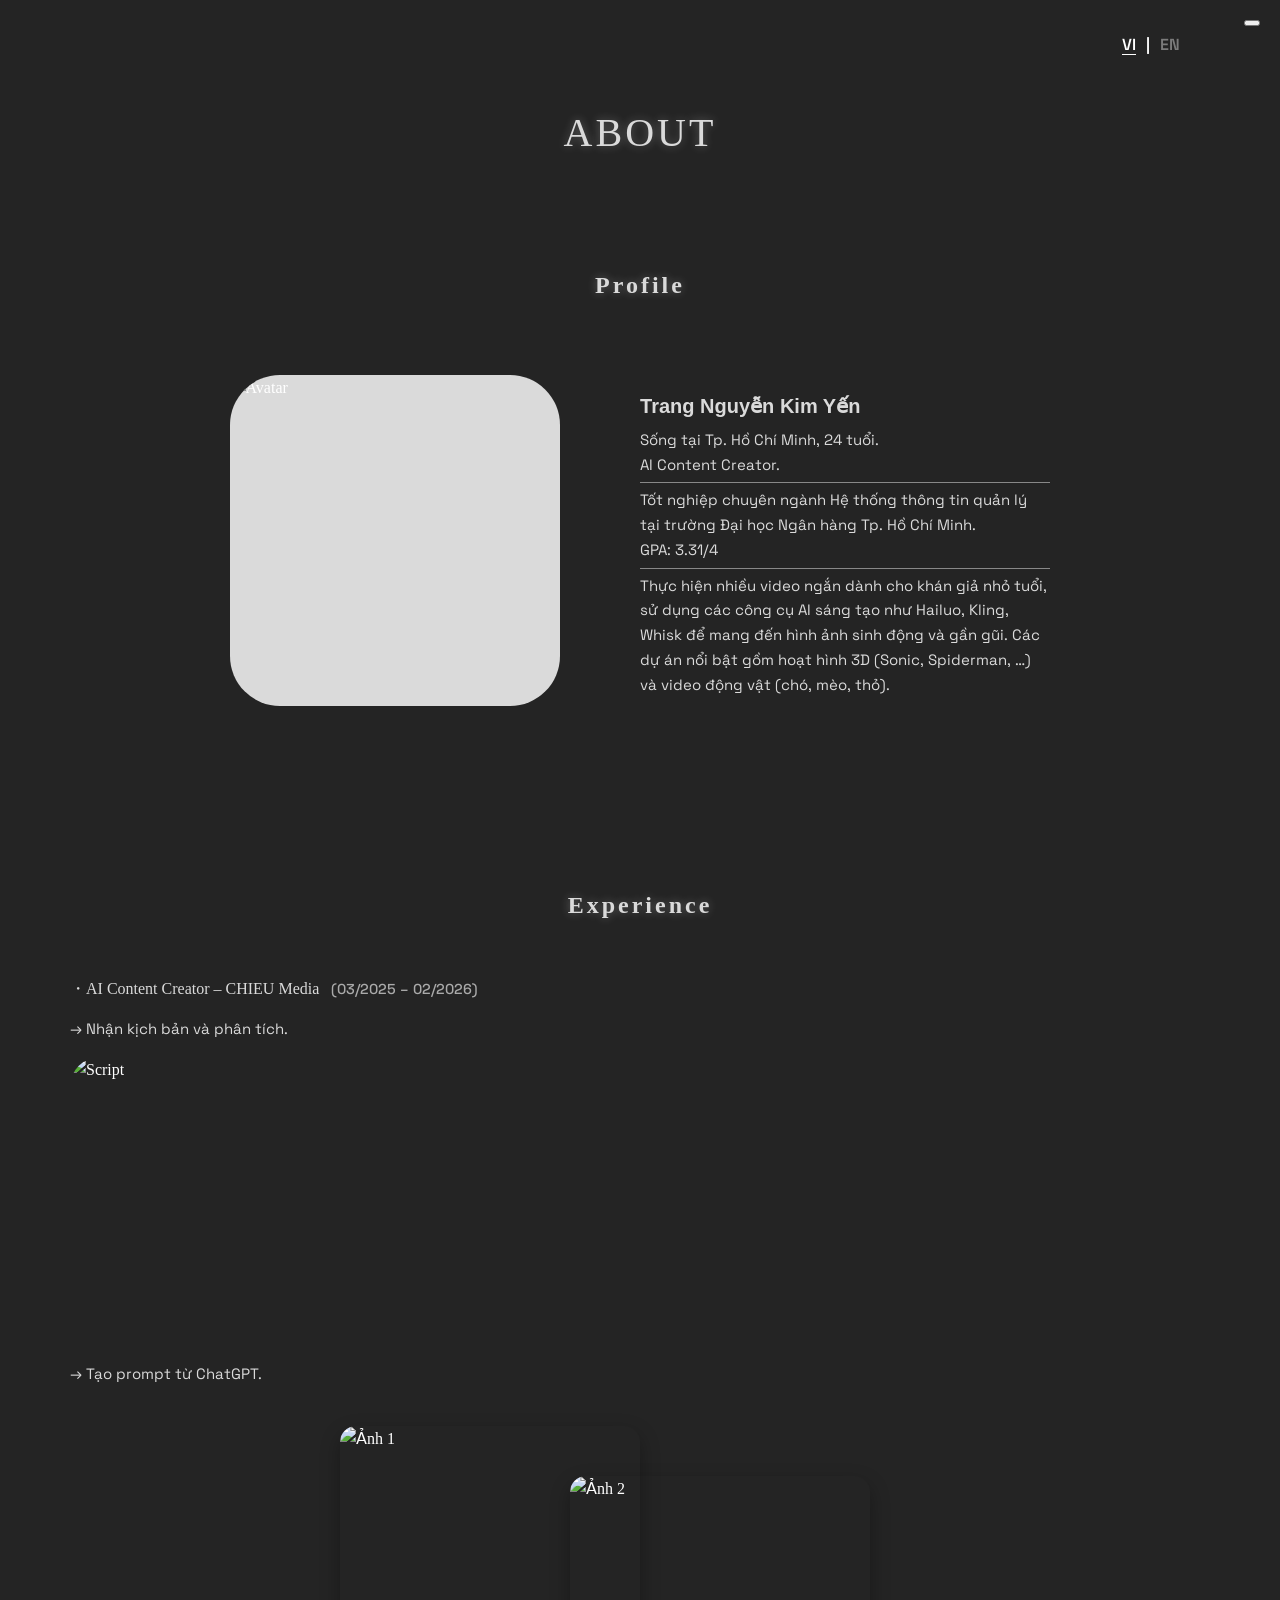
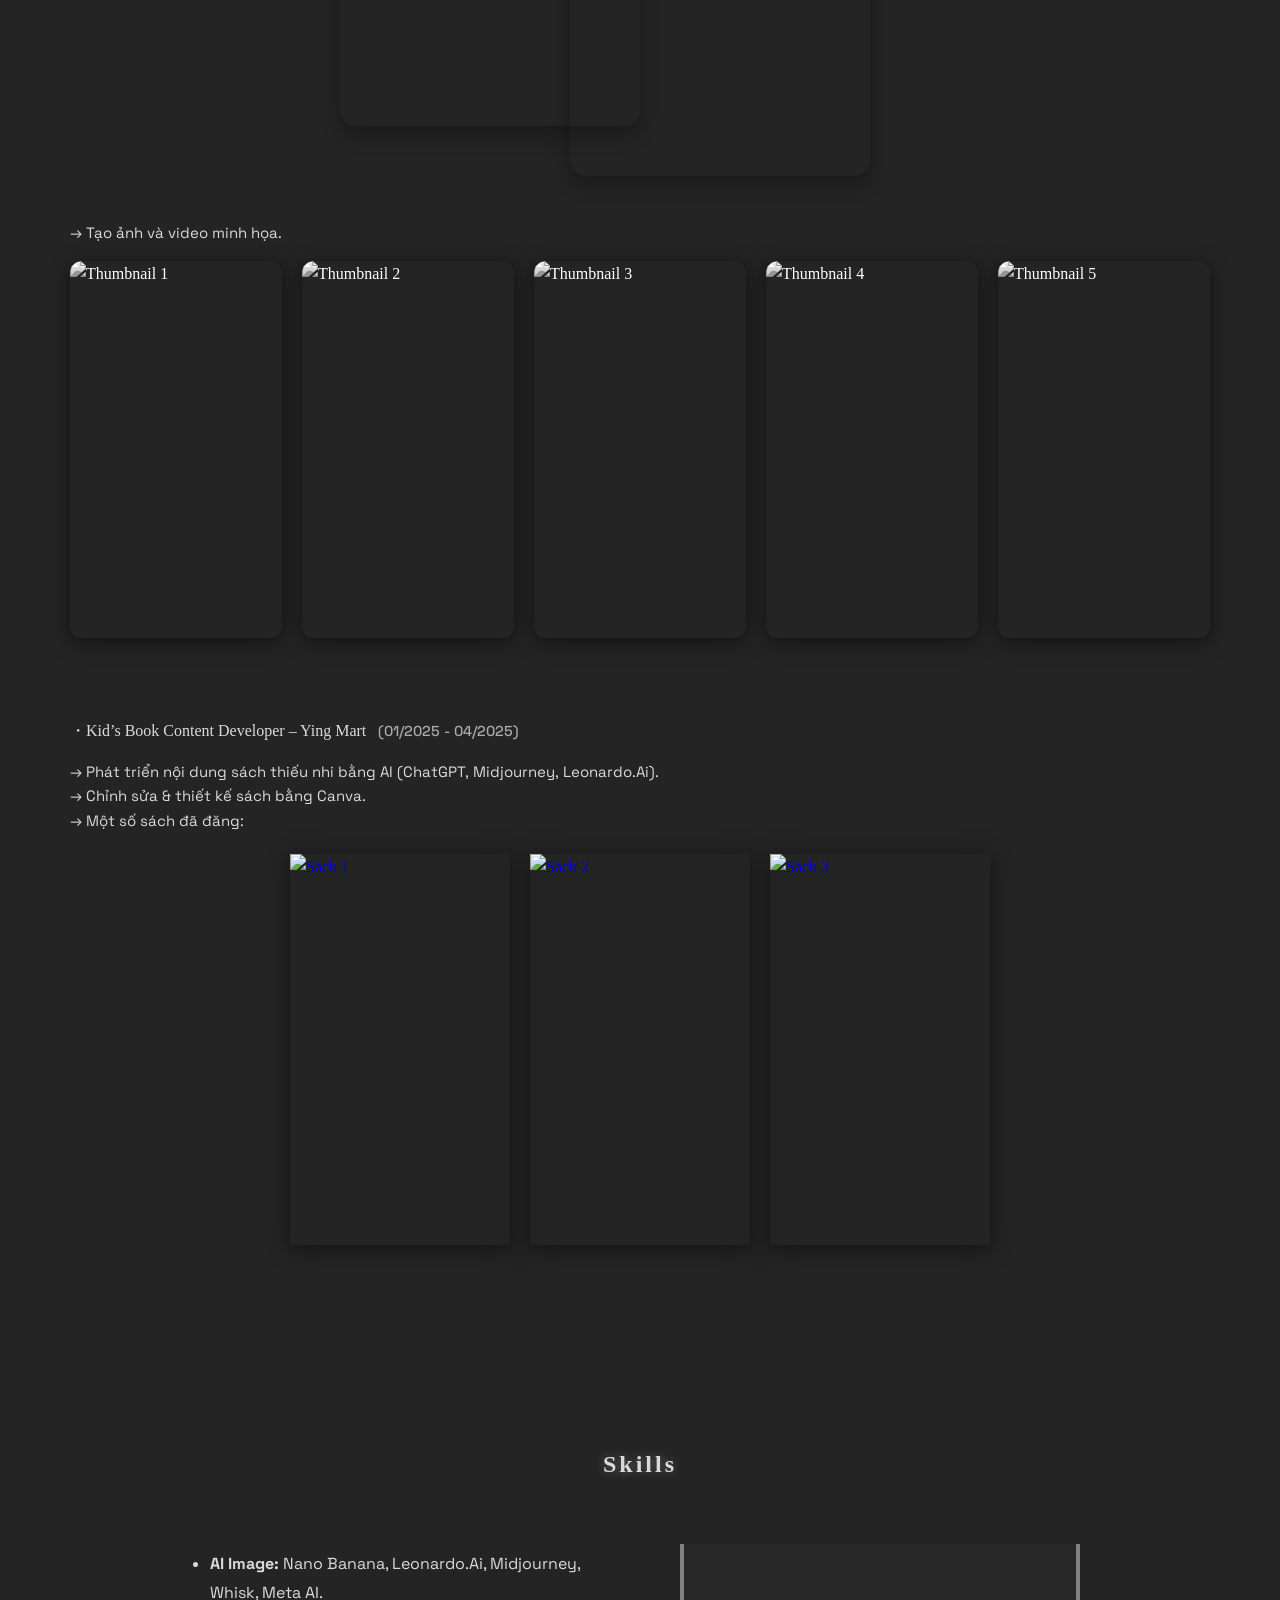
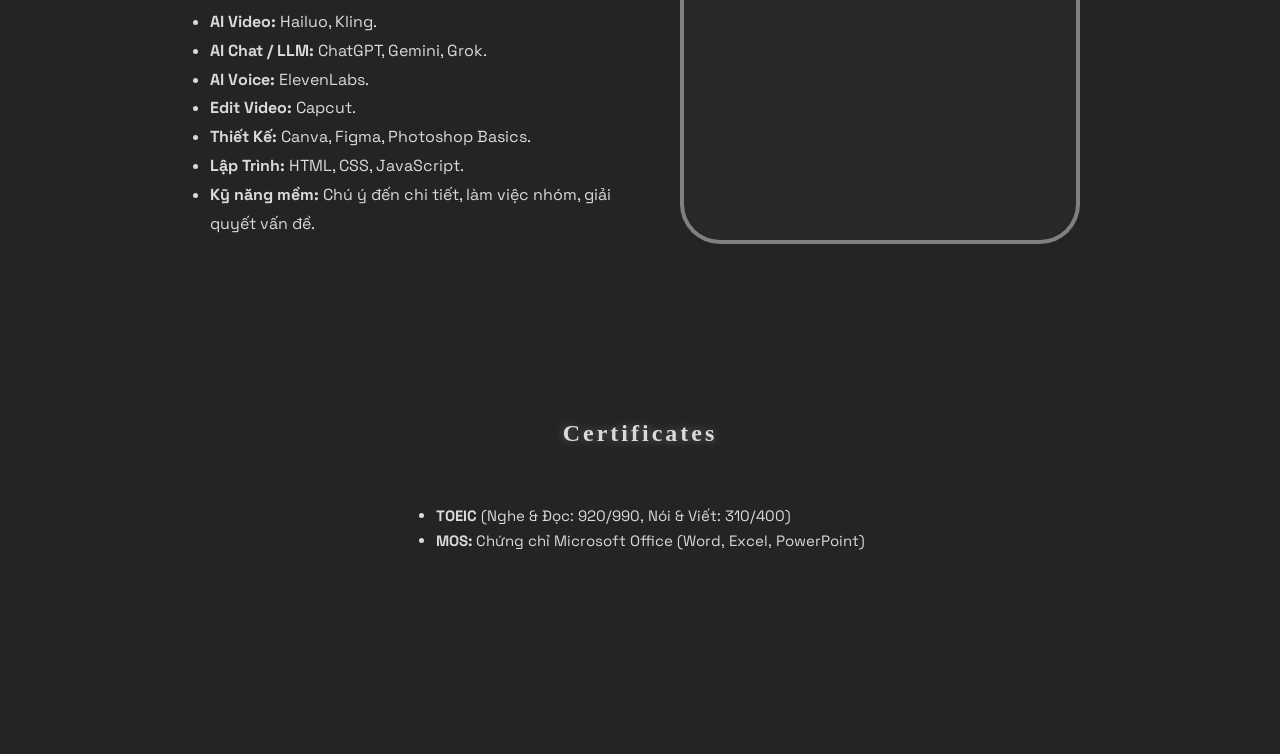
==== commit 10eff93c: "add language vi-en" ====
--- a/about.html
+++ b/about.html
@@ -1,4 +1,4 @@
-<!DOCTYPE html>
+<!doctype html>
 <html lang="en">
   <head>
     <meta charset="UTF-8" />
@@ -32,6 +32,12 @@
     <link rel="stylesheet" href="about.css" />
   </head>
   <body>
+    <div class="lang-toggle">
+      <span class="lang-btn active" data-lang="vi">VI</span>
+      <span>|</span>
+      <span class="lang-btn" data-lang="en">EN</span>
+    </div>
+
     <button class="hamburger hamburger--spin" type="button">
       <span class="hamburger-box">
         <span class="hamburger-inner"></span>
@@ -52,6 +58,11 @@
             (+84) 85 293 3920
           </p>
         </li>
+        <li class="mobile-lang-toggle">
+          <span class="lang-btn active" data-lang="vi">VI</span>
+          <span>|</span>
+          <span class="lang-btn" data-lang="en">EN</span>
+        </li>
       </ul>
 
       <div class="sidebar-video">
@@ -77,22 +88,24 @@
             </div>
             <div class="profile-details">
               <div class="title">
-                <h4>Trang Nguyễn Kim Yến</h4>
+                <h4 data-i18n="home_profile_name">Trang Nguyễn Kim Yến</h4>
               </div>
               <div class="content" style="padding-bottom: 0px">
                 <div class="container" style="padding-bottom: 5px">
-                  <p>Sống tại Tp. Hồ Chí Minh, 24 tuổi.</p>
+                  <p data-i18n="home_profile_loc">
+                    Sống tại Tp. Hồ Chí Minh, 24 tuổi.
+                  </p>
                   <p>AI Content Creator.</p>
                 </div>
                 <div class="container">
-                  <p>
+                  <p data-i18n="home_profile_edu">
                     Tốt nghiệp chuyên ngành Hệ thống thông tin quản lý tại
                     trường Đại học Ngân hàng Tp. Hồ Chí Minh.
                   </p>
                   <p>GPA: 3.31/4</p>
                 </div>
                 <div class="container" style="padding-top: 5px">
-                  <p>
+                  <p data-i18n="home_profile_desc">
                     Thực hiện nhiều video ngắn dành cho khán giả nhỏ tuổi, sử
                     dụng các công cụ AI sáng tạo như Hailuo, Kling, Whisk để
                     mang đến hình ảnh sinh động và gần gũi. Các dự án nổi bật
@@ -116,20 +129,24 @@
                 <span>(03/2025 – 02/2026)</span>
               </h3>
               <div class="step">
-                <p>→ Nhận kịch bản và phân tích.</p>
+                <p data-i18n="about_exp_chieu_1">
+                  → Nhận kịch bản và phân tích.
+                </p>
                 <div class="img-container">
                   <img src="img/kichban.png" alt="Script" />
                 </div>
               </div>
               <div class="step">
-                <p>→ Tạo prompt từ ChatGPT.</p>
+                <p data-i18n="about_exp_chieu_2">→ Tạo prompt từ ChatGPT.</p>
                 <div class="image-stack">
                   <img src="img/prompt1.png" alt="Ảnh 1" class="img-back" />
                   <img src="img/prompt2.png" alt="Ảnh 2" class="img-front" />
                 </div>
               </div>
               <div class="step">
-                <p>→ Tạo ảnh và video minh họa.</p>
+                <p data-i18n="about_exp_chieu_3">
+                  → Tạo ảnh và video minh họa.
+                </p>
                 <div class="video-grid">
                   <div class="video-item">
                     <img src="img/thumb1.jpg" alt="Thumbnail 1" class="thumb" />
@@ -162,12 +179,14 @@
                 <span>(01/2025 - 04/2025)</span>
               </h3>
               <div class="step">
-                <p>
+                <p data-i18n="about_exp_ying_1">
                   → Phát triển nội dung sách thiếu nhi bằng AI (ChatGPT,
                   Midjourney, Leonardo.Ai).
                 </p>
-                <p>→ Chỉnh sửa & thiết kế sách bằng Canva.</p>
-                <p>→ Một số sách đã đăng:</p>
+                <p data-i18n="about_exp_ying_2">
+                  → Chỉnh sửa & thiết kế sách bằng Canva.
+                </p>
+                <p data-i18n="about_exp_ying_3">→ Một số sách đã đăng:</p>
                 <div class="book-stack">
                   <div class="book-cover">
                     <a href="https://a.co/d/dI2dSLD" target="_blank">
@@ -197,19 +216,23 @@
           <div class="skills-content">
             <ul class="skills-list">
               <li>
-                <strong>AI Image:</strong> Nano Banana, Leonardo.Ai, Midjourney, Whisk, Meta AI.
-              </li>
-              <li>
-                <strong>AI Video:</strong> Hailuo, Kling.
-              </li>
+                <strong>AI Image:</strong> Nano Banana, Leonardo.Ai, Midjourney,
+                Whisk, Meta AI.
+              </li>
+              <li><strong>AI Video:</strong> Hailuo, Kling.</li>
               <li><strong>AI Chat / LLM:</strong> ChatGPT, Gemini, Grok.</li>
               <li><strong>AI Voice:</strong> ElevenLabs.</li>
-              <li>
-                <strong>Edit Video:</strong> Capcut.
-              </li>
-              <li><strong>Thiết Kế:</strong> Canva, Figma, Photoshop Basics.</li>
-              <li><strong>Lập Trình:</strong> HTML, CSS, JavaScript.</li>
-              <li><strong>Kỹ năng mềm:</strong> Chú ý đến chi tiết, làm việc nhóm, giải quyết vấn đề.</li>
+              <li><strong>Edit Video:</strong> Capcut.</li>
+              <li data-i18n="about_skill_design">
+                <strong>Thiết Kế:</strong> Canva, Figma, Photoshop Basics.
+              </li>
+              <li data-i18n="about_skill_dev">
+                <strong>Lập Trình:</strong> HTML, CSS, JavaScript.
+              </li>
+              <li data-i18n="about_skill_soft">
+                <strong>Kỹ năng mềm:</strong> Chú ý đến chi tiết, làm việc nhóm,
+                giải quyết vấn đề.
+              </li>
             </ul>
 
             <div class="skills-pool-wrapper">
@@ -224,11 +247,11 @@
           </div>
           <div class="certi-content">
             <ul class="certi-list">
-              <li>
+              <li data-i18n="about_cert_toeic">
                 <strong>TOEIC</strong> (Nghe & Đọc: 920/990, Nói & Viết:
                 310/400)
               </li>
-              <li>
+              <li data-i18n="about_cert_mos">
                 <strong>MOS: </strong> Chứng chỉ Microsoft Office (Word, Excel,
                 PowerPoint)
               </li>
@@ -240,16 +263,9 @@
 
     <script src="https://cdnjs.cloudflare.com/ajax/libs/gsap/3.12.5/gsap.min.js"></script>
     <script src="https://cdnjs.cloudflare.com/ajax/libs/gsap/3.12.5/ScrollTrigger.min.js"></script>
+    <script src="main.js"></script>
 
     <script>
-      const hamburger = document.querySelector(".hamburger");
-      const sidebar = document.querySelector(".sidebar");
-
-      hamburger.addEventListener("click", function () {
-        this.classList.toggle("is-active");
-        sidebar.classList.toggle("active");
-      });
-
       // Video hover effect
       const videoItems = document.querySelectorAll(".video-item");
       videoItems.forEach((item) => {
@@ -325,7 +341,7 @@
           height + wallThickness / 2 - 5,
           width,
           wallThickness,
-          { isStatic: true, render: { visible: false } }
+          { isStatic: true, render: { visible: false } },
         );
 
         // 3.2. Trần nhà (Chặn không cho bay mất)
@@ -334,7 +350,7 @@
           ceilingY - wallThickness,
           width * 2, // Làm trần rộng ra gấp đôi cho chắc
           wallThickness,
-          { isStatic: true, render: { visible: false } }
+          { isStatic: true, render: { visible: false } },
         );
 
         // 3.3. Tường trái & phải (QUAN TRỌNG: Cao gấp 10 lần hồ để bao trọn)
@@ -345,7 +361,7 @@
           0, // Tâm tường nằm giữa, nhưng vì nó cao 5000px nên sẽ phủ kín
           wallThickness,
           wallHeight,
-          { isStatic: true, render: { visible: false } }
+          { isStatic: true, render: { visible: false } },
         );
 
         const rightWall = Bodies.rectangle(
@@ -353,7 +369,7 @@
           0,
           wallThickness,
           wallHeight,
-          { isStatic: true, render: { visible: false } }
+          { isStatic: true, render: { visible: false } },
         );
 
         Composite.add(world, [ground, leftWall, rightWall, ceiling]);
@@ -406,18 +422,13 @@
             "img/icon-js.png",
             "img/icon-midjourney.png",
             "img/icon-grok.png",
-            // Nếu thiếu ảnh nào nó sẽ lỗi, bạn nhớ kiểm tra file
           ];
 
-          // Thay vì map, ta dùng forEach để tạo delay cho từng cái
           iconImages.forEach((imgSrc, index) => {
             setTimeout(() => {
               const size = 35;
-              // Thả ở vị trí an toàn:
-              // X: Random trong hồ
-              // Y: Ngay mép trên màn hình một chút (để người dùng thấy nó rơi xuống)
               const x = Math.random() * (width - 100) + 50;
-              const y = -100; // Luôn thả từ độ cao -100 (trong tầm kiểm soát của tường)
+              const y = -100;
 
               const icon = Bodies.circle(x, y, size, {
                 restitution: 0.6,
@@ -432,7 +443,7 @@
               });
 
               Composite.add(world, icon);
-            }, index * 200); // Cứ 200ms (0.2 giây) thì thả 1 cái.
+            }, index * 200);
           });
         }
 
--- a/style.css
+++ b/style.css
@@ -0,0 +1,702 @@
+* {
+  box-sizing: border-box;
+}
+
+body {
+  position: relative;
+  padding-top: 0px;
+  padding-right: 0px;
+  padding-bottom: 0px;
+  padding-left: 0px;
+  font-family: "Lora", serif;
+  font-weight: 400;
+  font-size: 16px;
+  font-size: 1rem;
+  line-height: 1.65;
+  overflow-x: hidden;
+  -webkit-font-smoothing: antialiased;
+  background: #fff;
+  color: #ffffff;
+  font-style: normal;
+  margin: 0px 0px 0px 0px;
+}
+
+.cover {
+  background-color: #242424;
+  background-image: url(./img/background.jpg);
+  background-size: cover;
+  display: flex;
+  min-height: 100vh;
+  flex-direction: column;
+  justify-content: center;
+  background-attachment: fixed;
+}
+
+.cover .inner {
+  display: flex;
+  flex-direction: column;
+  align-items: initial;
+  justify-content: center;
+  /* height: 100%;
+  width: 100%; */
+  margin: 0 70px;
+  padding: 40px 0 200px 0;
+}
+
+.header {
+  background-color: gray;
+  align-self: center;
+  width: 89vw;
+  display: flex;
+  min-height: 90vh;
+  flex-direction: column;
+  justify-content: center;
+  gap: 20px 0px;
+  row-gap: 20px;
+  column-gap: 0px;
+  border-radius: 50px 50px 50px 50px;
+  position: relative;
+  overflow: hidden;
+}
+
+.cover .inner .video-container {
+  direction: ltr;
+  inset: 0;
+  overflow: hidden;
+  position: absolute;
+  z-index: 0;
+  height: 100%;
+  width: 100%;
+  /* width: 887.625px;
+  height: 499.289px; */
+}
+
+.cover .inner .video-container video {
+  width: 100%;
+  height: 100%;
+  object-fit: cover;
+  filter: brightness(0.6);
+}
+
+.name,
+.position {
+  text-align: center;
+  position: relative;
+  z-index: 2;
+}
+
+.name h1 {
+  font-family: "Lora", sans-serif;
+  font-weight: 600;
+  font-size: 100px;
+  letter-spacing: 15px;
+  line-height: 50px;
+  margin: 0px 0px 0px 0px;
+  text-shadow: 5px 5px 20px rgba(0, 0, 0, 0.57);
+  color: #ffffff;
+}
+
+.position h2 {
+  font-family: "Space Grotesk", sans-serif;
+  font-weight: 600;
+  font-size: 48px;
+  letter-spacing: 10px;
+  line-height: 10px;
+  text-shadow: 5px 5px 10px rgba(0, 0, 0, 0.3);
+  color: #ffffff94;
+}
+
+.menu {
+  width: 100%;
+  align-self: center;
+  display: flex;
+  flex-direction: row;
+  justify-content: center;
+  gap: 0px 100px;
+  row-gap: 0px;
+  column-gap: 100px;
+  margin-top: -80px;
+  margin-bottom: 0px;
+  margin-left: 0px;
+  margin-right: 0px;
+  padding-top: 0px;
+  padding-bottom: 40px;
+  padding-left: 0px;
+  padding-right: 0px;
+  max-width: 1140px;
+}
+
+.menu .widget-container {
+  margin: 0px 0px 0px 0px;
+  padding: 10px 15px 10px 15px;
+}
+
+.menu .widget-container a {
+  color: #ffffffd9;
+  font-family: "Lora", sans-serif;
+  font-weight: 500;
+  font-size: 13px;
+  letter-spacing: 3px;
+  outline: 0;
+  text-decoration: none;
+
+  position: relative;
+  padding-bottom: 5px;
+}
+
+.menu .widget-container a::after {
+  content: "";
+  position: absolute;
+  bottom: 0;
+  left: 0;
+  width: 100%;
+  height: 2px;
+  background: white; /* màu gạch dưới */
+  transform: scaleX(0);
+  transform-origin: left; /* mặc định line chạy từ trái qua */
+  transition: transform 0.3s ease;
+}
+
+.menu .widget-container a:hover::after {
+  transform: scaleX(1);
+  transform-origin: left;
+}
+
+/* Trick để khi hover out thì rút từ phải sang */
+.menu .widget-container a:not(:hover)::after {
+  transform-origin: right;
+}
+
+.project,
+.profile {
+  display: flex;
+  flex-direction: column;
+  align-items: center;
+  justify-content: center;
+  width: 100%;
+}
+
+.main-section-title {
+  width: 100%;
+  max-width: 100%;
+  text-align: center;
+  margin: 0px 0px 0px 0px;
+  padding: 220px 0px 50px 0px;
+}
+
+.main-section-title h3 {
+  font-family: "Lora", sans-serif;
+  font-weight: 600;
+  font-size: 32px;
+  letter-spacing: 3px;
+  line-height: 1.3em;
+  margin: 0px 0px 0px 0px;
+  padding: 0px 0px 0px 0px;
+  text-shadow: 0px 0px 10px rgba(255, 255, 255, 0.3);
+  color: #dadada;
+  box-sizing: border-box;
+}
+
+.main-project,
+.main-profile {
+  width: 100%;
+  display: flex;
+  flex-direction: row;
+  margin: 0px 0px 0px 0px;
+  padding: 0px 0px 0px 0px;
+}
+
+.main-profile {
+  align-items: center;
+  justify-content: center;
+  gap: 80px;
+}
+
+.project-img,
+.project-details {
+  display: flex;
+  flex-direction: column;
+  flex: 1;
+  height: 100%;
+}
+
+.profile-img,
+.profile-details {
+  display: flex;
+  flex-direction: column;
+}
+
+.profile-details {
+  width: 36%;
+}
+
+.project-img {
+  margin-right: 30px;
+}
+
+.profile-img {
+  align-items: center;
+  width: 29%;
+  aspect-ratio: 1;
+}
+
+.profile-img .img-container {
+  width: 100%;
+  height: 100%;
+}
+
+.profile-img .fake-img {
+  overflow: hidden;
+}
+
+.profile-img .fake-img img {
+  width: 100%;
+  height: 100%;
+  object-fit: cover;
+}
+
+.project-img .fake-img {
+  height: 550px;
+  background-color: #dadada;
+  overflow: hidden;
+}
+
+.project-img .fake-img img {
+  width: 100%;
+  height: 100%;
+  object-fit: cover;
+}
+
+.profile-img .fake-img {
+  width: 100%;
+  height: 100%;
+  background-color: #dadada;
+  border-radius: 50px;
+}
+
+.project-img .text-editor {
+  height: 100%;
+  text-align: center;
+  font-family: "Lora", Sans-serif;
+  font-size: 13px;
+  font-weight: 400;
+  letter-spacing: 3px;
+}
+
+.project-img .text-editor p {
+  margin-top: 0;
+  /* margin-bottom: 1.75em; */
+  vertical-align: baseline;
+}
+
+.project-details {
+  justify-content: space-evenly;
+  /* gap: 20px; */
+}
+
+.project-details .title,
+.project-details .content,
+.profile-details .title,
+.profile-details .content {
+  width: 100%;
+  max-width: 100%;
+}
+
+.project-details .title h4,
+.profile-details .title h4 {
+  font-family: "Lora", Sans-serif;
+  font-size: 20px;
+  font-weight: 600;
+  color: #dadada;
+  line-height: 1.2em;
+  margin: 10px 0px 10px 0px;
+  padding: 0px 0px 0px 0px;
+}
+
+.project-details .content,
+.profile-details .content {
+  box-sizing: border-box;
+  font-family: "Lora", Sans-serif;
+  font-size: 15px;
+  font-weight: 400;
+  color: #dadada;
+  margin: 0px 0px 0px 0px;
+  padding: 0px 0px 30px 0px;
+}
+
+.profile-details .content .container:nth-child(2) {
+  margin: 0px 0px 0px 0px;
+  padding: 5px 0px 5px 0px;
+  border-style: solid;
+  border-width: 1px 0px 1px 0px;
+  border-color: #888888;
+}
+
+.profile-details .content .container p {
+  margin: 0;
+}
+
+.project-details div:nth-child(6) {
+  padding: 0px 0px 70px 0px;
+}
+
+/* .project-details .content p {
+  margin-bottom: 1.75em;
+} */
+
+.buttons {
+  display: flex;
+  flex-direction: row;
+  align-items: center;
+  gap: 20px;
+  justify-content: space-evenly;
+}
+
+.link-youtube a {
+  background-color: #ffe137d6;
+  font-family: "Space Grotesk", Sans-serif;
+  font-weight: 900;
+  fill: #2e2e2e;
+  color: #2e2e2e;
+  border-radius: 5px 5px 5px 5px;
+  padding: 10px 15px 10px 15px;
+  text-align: center;
+  align-items: center;
+  display: flex;
+  gap: 5px;
+  text-decoration: none;
+  outline: 0;
+}
+
+.sub-button a {
+  background-color: #e7e7e7d6;
+  font-family: "Space Grotesk", Sans-serif;
+  font-weight: 900;
+  letter-spacing: 3px;
+  fill: #2e2e2e;
+  color: #2e2e2e;
+  border-radius: 5px 5px 5px 5px;
+  padding: 10px 20px 10px 35px;
+  text-align: center;
+  align-items: center;
+  display: flex;
+  gap: 5px;
+  text-decoration: none;
+  outline: 0;
+}
+
+.link-youtube a .bx,
+.sub-button a .bx {
+  font-weight: 900;
+}
+
+.button-container {
+  padding-top: 80px;
+}
+
+/* HIỆU ỨNG */
+.sub-button a,
+.link-youtube a {
+  transition: transform 0.3s ease; /* mượt */
+}
+
+/* Hover effect */
+.sub-button a:hover {
+  transform: scale(0.9); /* thu nhỏ lại 0.9 */
+  background-color: #e7e7e769; /* nền nhạt */
+  color: #fff; /* chữ màu trắng */
+}
+
+.link-youtube a:hover {
+  transform: scale(0.9); /* thu nhỏ lại 0.9 */
+  background-color: #ffe13779; /* nền nhạt */
+  color: #fff; /* chữ màu trắng */
+}
+
+/* Hamburger ở góc trên phải */
+.hamburger {
+  position: fixed;
+  top: 20px;
+  right: 20px;
+  z-index: 2000;
+}
+
+/* Đổi màu icon hamburger sang trắng */
+.hamburger-inner,
+.hamburger-inner::before,
+.hamburger-inner::after {
+  background-color: white;
+}
+
+/* Sidebar mặc định ẩn bên phải */
+.sidebar {
+  position: fixed;
+  top: 0;
+  right: -300px; /* ẩn ra ngoài */
+  width: 300px;
+  height: 100%;
+  background-image: url("./img/hamburger-bg.webp");
+  max-width: 30%;
+  background-size: cover;
+  color: white;
+  transition: right 0.3s ease;
+  z-index: 1500;
+  padding-top: 60px;
+  padding-left: 30px;
+}
+
+/* Khi mở thì trượt vào */
+.sidebar.active {
+  right: 0;
+}
+
+.sidebar ul {
+  list-style: none;
+  padding: 0;
+  margin: 0;
+}
+
+.sidebar ul li {
+  margin: 20px 0;
+}
+
+.sidebar ul li a {
+  text-decoration: none;
+  font-family: "Space Grotesk", sans-serif;
+  font-size: 18px;
+  font-weight: 900;
+  fill: #2e2e2e;
+  color: #2e2e2e;
+  transition: color 0.2s;
+}
+
+.sidebar ul li a:hover {
+  color: #2e2e2e7d;
+}
+
+.sidebar ul li p {
+  text-decoration: none;
+  font-family: "Space Grotesk", sans-serif;
+  font-size: 16px;
+  font-weight: 500;
+  fill: #2e2e2e;
+  color: #2e2e2e;
+}
+
+.sidebar-video {
+  padding: 20px 0px;
+  width: 90%;
+  border-radius: 12px;
+  overflow: hidden;
+}
+
+.sidebar-video video {
+  width: 100%;
+  height: auto;
+  display: block;
+  border-radius: 12px;
+}
+
+.fancybox__container {
+  z-index: 10000 !important; /* cao hơn hamburger */
+}
+
+/* =========================
+   Responsive for Tablets
+   (màn hình <= 1024px)
+========================= */
+@media (max-width: 1024px) {
+  .cover .inner {
+    margin: 0 40px;
+    padding: 30px 0 120px 0;
+  }
+
+  .name h1 {
+    font-size: 70px;
+    letter-spacing: 10px;
+  }
+
+  .position h2 {
+    font-size: 32px;
+    letter-spacing: 6px;
+  }
+
+  .menu {
+    gap: 50px;
+    margin-top: -40px;
+  }
+
+  .main-project,
+  .main-profile {
+    flex-direction: column;
+    gap: 40px;
+  }
+
+  .project-img,
+  .project-details,
+  .profile-img,
+  .profile-details {
+    width: 100%;
+  }
+
+  .profile-details {
+    width: 100%;
+  }
+
+  .profile-img {
+    width: 50%;
+    margin: 0 auto;
+  }
+
+  .sidebar {
+    width: 50%;
+  }
+}
+
+/* =========================
+   Responsive for Mobile
+   (màn hình <= 768px)
+========================= */
+@media (max-width: 768px) {
+  .cover .inner {
+    margin: 0 20px;
+    padding: 20px 0 100px 0;
+  }
+
+  .name h1 {
+    font-size: 40px;
+    letter-spacing: 6px;
+    line-height: 1.2;
+  }
+
+  .position h2 {
+    font-size: 20px;
+    letter-spacing: 3px;
+    line-height: 1.2;
+  }
+
+  .menu {
+    display: none;
+  }
+
+  .main-section-title {
+    padding: 100px 0 30px 0;
+  }
+
+  .main-section-title h3 {
+    font-size: 24px;
+  }
+
+  .main-project,
+  .main-profile {
+    flex-direction: column;
+    gap: 30px;
+  }
+
+  .project-img .fake-img {
+    height: 250px;
+  }
+
+  .profile-img {
+    width: 80%;
+    margin: 0 auto;
+  }
+
+  .profile-details {
+    width: 100%;
+  }
+
+  .buttons {
+    flex-direction: column;
+    gap: 1;
+  }
+
+  .sidebar {
+    right: -100%; /* ẩn hoàn toàn */
+    width: 100%; /* full màn hình */
+    max-width: 100%;
+  }
+
+  .sidebar.active {
+    right: 0; /* hiện ra */
+  }
+}
+
+/* Mobile & Tablet */
+@media (max-width: 1024px) {
+  .sidebar {
+    text-align: center; /* canh giữa toàn bộ chữ */
+    padding-left: 0;
+  }
+
+  .sidebar ul li a {
+    display: block; /* để dễ canh giữa */
+    font-size: 24px; /* tăng size chữ */
+    margin: 10px 0; /* thêm khoảng cách giữa các mục */
+  }
+
+  .sidebar ul li p {
+    font-size: 20px;
+  }
+
+  .sidebar-video {
+    width: 100%;
+    padding: 20px 10px;
+  }
+}
+
+/* Language Toggle Button */
+.lang-toggle {
+  position: fixed;
+  top: 32px;
+  right: 100px; /* Đặt cạnh nút hamburger */
+  z-index: 2000;
+  display: flex;
+  gap: 10px;
+  font-family: "Space Grotesk", sans-serif;
+  font-size: 16px;
+  font-weight: 600;
+}
+
+.lang-btn {
+  cursor: pointer;
+  opacity: 0.4;
+  transition: opacity 0.3s ease;
+}
+
+.lang-btn:hover {
+  opacity: 0.8;
+}
+
+.lang-btn.active {
+  opacity: 1;
+  text-decoration: underline;
+  text-underline-offset: 4px;
+}
+
+/* =========================================
+   MOBILE LANGUAGE TOGGLE (TRONG MENU)
+   ========================================= */
+.mobile-lang-toggle {
+  display: none; /* Mặc định ẩn trên Desktop */
+}
+
+/* Giao diện cảm ứng (Tablet & Mobile) */
+@media (max-width: 1024px) {
+  /* 1. Ẩn nút ngôn ngữ cố định ở góc phải màn hình */
+  body > .lang-toggle {
+    display: none !important;
+  }
+
+  /* 2. Hiện nút ngôn ngữ bên trong Menu */
+  .mobile-lang-toggle {
+    display: flex;
+    justify-content: center; /* Canh giữa giống các link menu khác */
+    gap: 15px;
+    margin-top: 40px; /* Cách các link menu ở trên ra một chút */
+    font-family: "Space Grotesk", sans-serif;
+    font-size: 24px;
+    font-weight: 600;
+    color: #242424;
+  }
+}
